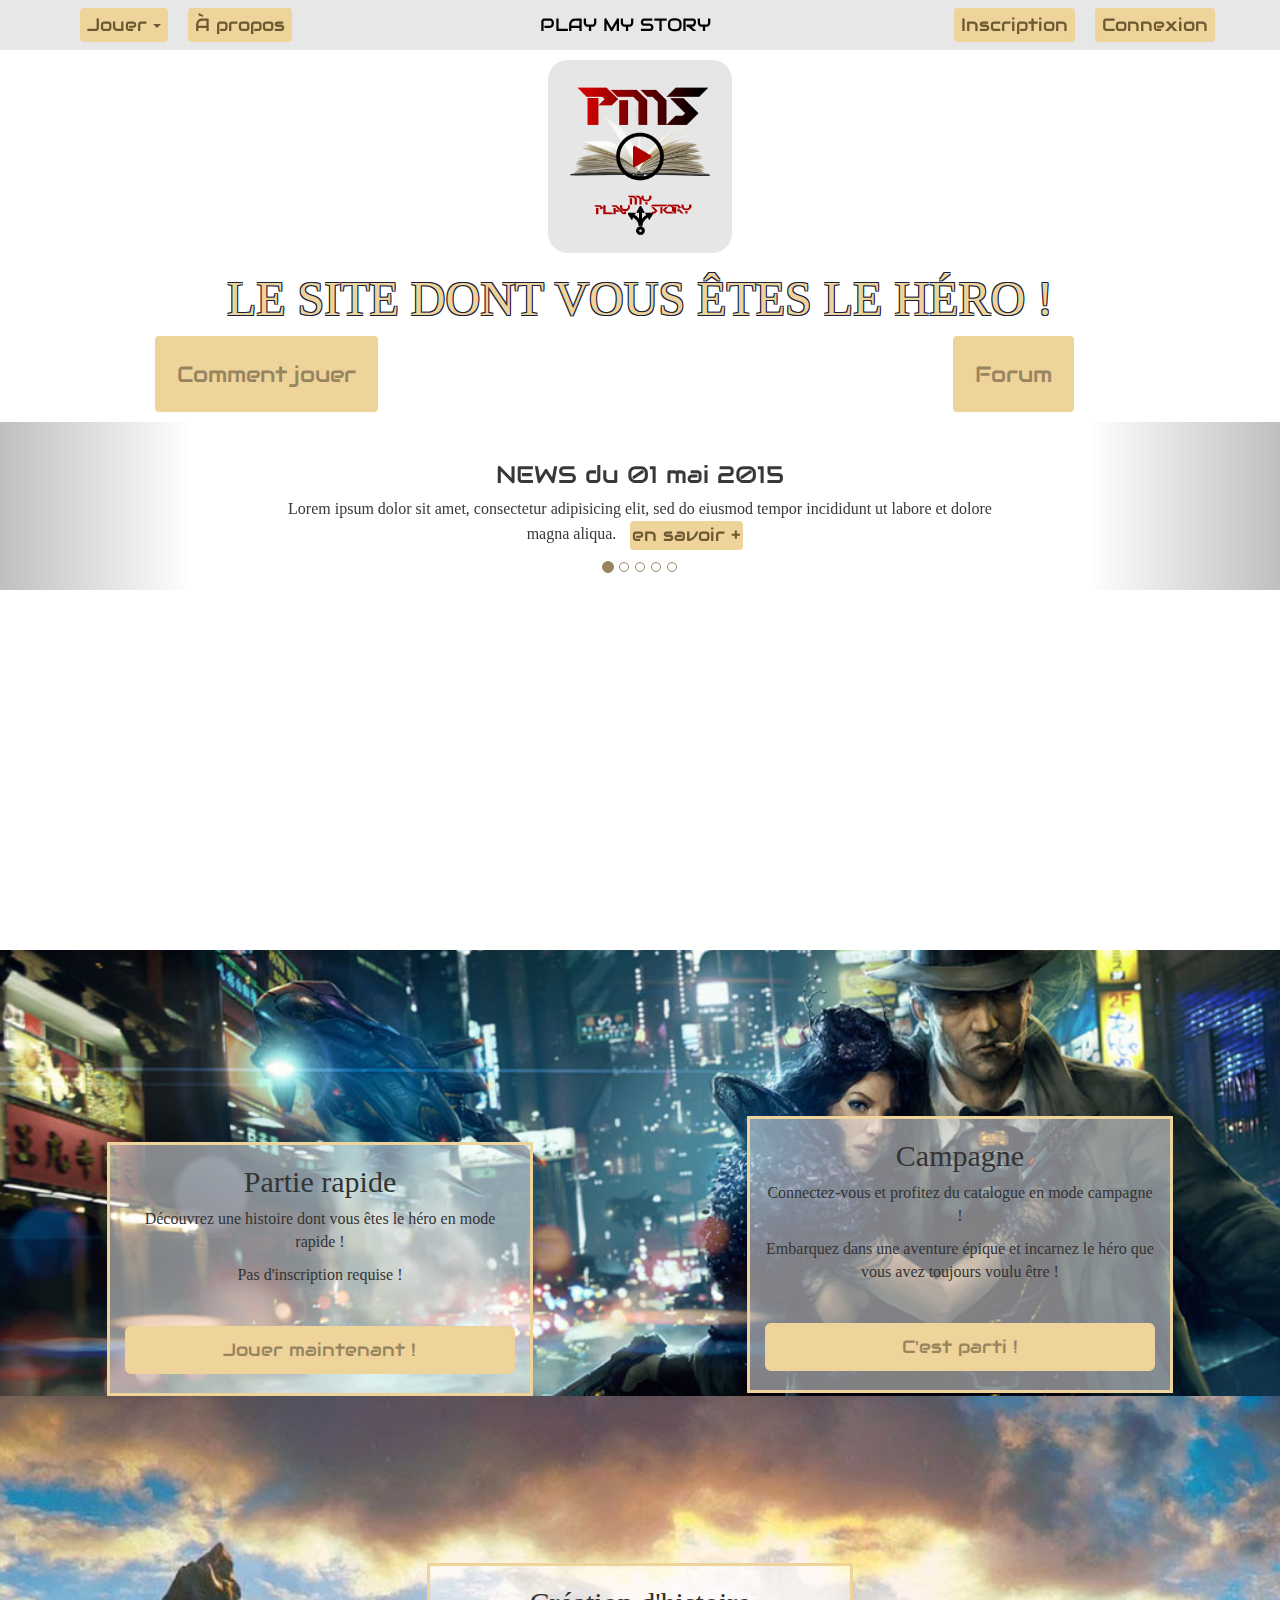
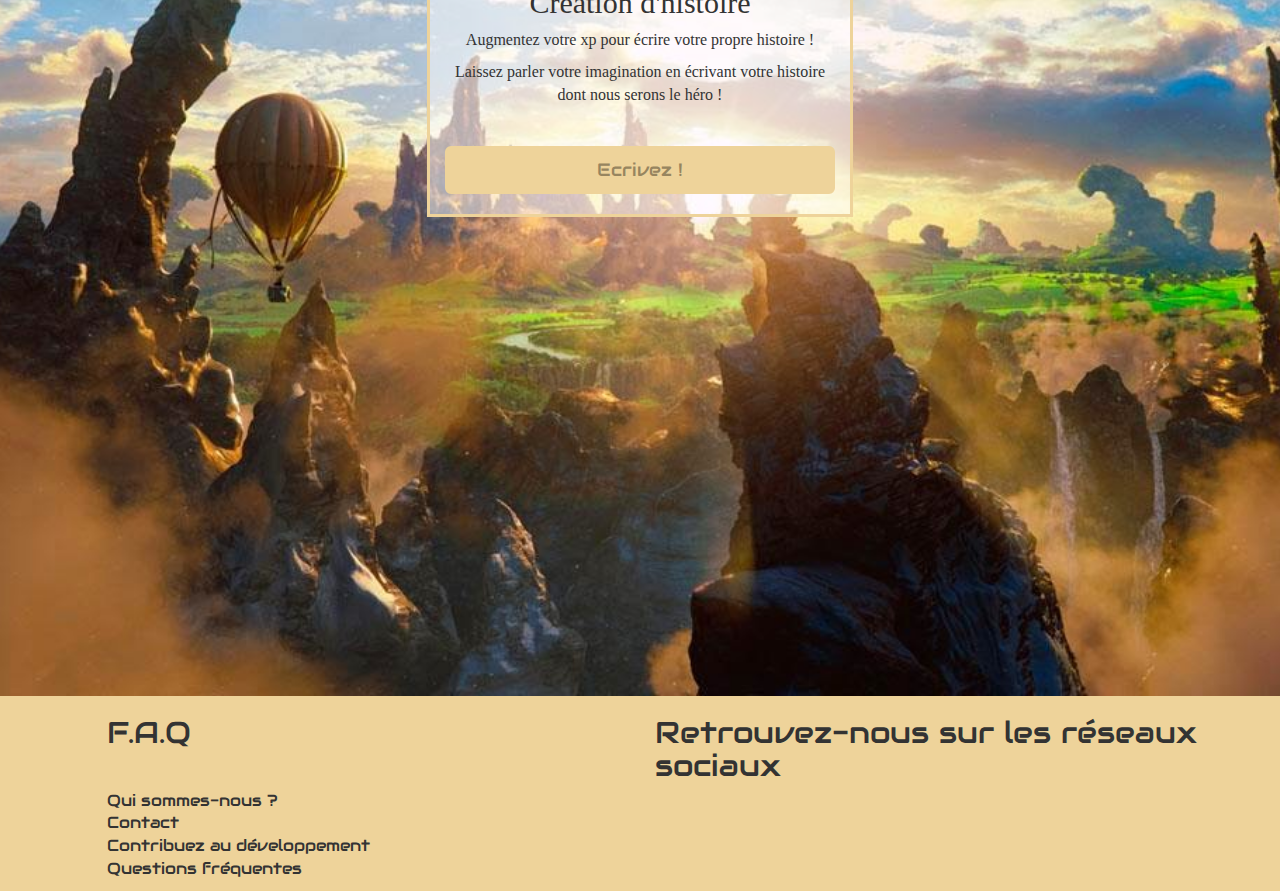
==== index.html @ 58162088 "delete id about in the footer" ====
<!doctype html>
<html class="no-js" lang="fr">

<head>
  <meta charset="utf-8">
  <meta http-equiv="x-ua-compatible" content="ie=edge">
  <title>Le site dont vous êtes le héro</title>
  <meta name="description" content="Histoires interactives">
  <meta name="viewport" content="width=device-width, height=device-height, initial-scale=1">

  <!-- FAVICON -->

  <link rel="apple-touch-icon" href="apple-touch-icon.png">
  <link rel="shortcut icon" type="image/png" href="favicon.png">
  <!--[if IE]><link rel="shortcut icon" type="image/x-icon" href="favicon.ico" /><![endif]-->
  <!--<meta name="viewport" content="width=device-width" />-->

  <!-- STYLESHEET -->
  <link rel="stylesheet" href="css/bootstrap.css">
  <link rel="stylesheet" href="css/bootstrap.min.css">
  <link rel="stylesheet" href="css/font-awesome.css">
  <link rel="stylesheet" href="css/main.css">


  <!-- SCRIPTS -->
  <script src="js/vendor/modernizr-2.8.3.min.js"></script>

  <!-- FONTS -->

  <link href="https://fonts.googleapis.com/css?family=Audiowide" rel="stylesheet" type="text/css">

</head>

<body>
  <!-- Message d'alerte demandant de mettre à jour le navigateur quand IE 8 ou inférieur -->
  <!--[if lt IE 8]>
      <p class="browserupgrade">You are using an <strong>outdated</strong> browser. Please <a href="http://browsehappy.com/">upgrade your browser</a> to improve your experience.</p>
    <![endif]-->


  <!-- Structure HTML du site web -->

  <!-- NAVIGATION -->
  <nav class="navbar navbar-inverse navbar-fixed-top">
    <div class="container">
      <a class="navbar-brand nav-bar-center" href="#">PLAY MY STORY</a>
      <div class="navbar-header">
        <button type="button" class="navbar-toggle collapsed btn-general" data-toggle="collapse" data-target="#navbar" aria-expanded="false" aria-controls="navbar">
          <span class="sr-only">Toggle navigation</span>
          <span class="icon-bar"></span>
          <span class="icon-bar"></span>
          <span class="icon-bar"></span>
        </button>
      </div>

      <div class="navbar-collapse  collapse" id="navbar">
        <ul class="nav navbar-nav navbar-left">
          <li id="btnplay">
            <a class="btn btn-general dropdown-toggle" role="button" data-toggle="dropdown">Jouer
             <span class="caret"></span></a>
            <ul id="navdropd" class="dropdown-menu">
              <li><a href="#toprapide" class="btn btn-general" role="button">Partie rapide</a></li>
              <li><a href="#topcampagne" class="btn btn-general" role="button">Campagne</a></li>
              <li><a href="#topcreation" class="btn btn-general" role="button">Création</a></li>
            </ul>
          </li>
          <li><a href="faq-index.html" id="aboutbtn" class="btn btn-general" role="button">À propos</a></li>
        </ul>
        <ul class="nav navbar-nav navbar-right">
          <li><a href="login.html?#subscribe" id="inscbtn" class="btn btn-general" role="button">Inscription</a></li>
          <li><a href="login.html?#login" id="connbtn" class="btn btn-general" role="button">Connexion</a></li>
        </ul>
      </div>
      <!--/.navbar-collapse -->
    </div>
  </nav>
  <!-- END NAVBAR -->

  <header class="container-fluid">


      <div id="home">
        <div class="row text-center">
          <div id="logo-PMS" class="col-lg-2 col-lg-offset-5 col-md-2 col-md-offset-5 col-sm-2 col-sm-offset-1 hidden-xs">
            <img src="img/logopms.png" class="img-responsive" alt="logo Play my story">
          </div>
          <div id="slogan" class="col-lg-10 col-lg-offset-1 col-md-10 col-md-offset-1 col-sm-7 col-sm-offset-1">
            <h1>LE SITE DONT VOUS ÊTES LE HÉRO !</h1>
          </div>

          <!--HEADER BUTTONS -->
          <div id="howplaylink" class="col-lg-3 col-lg-offset-1 col-md-4 col-md-offset-1 col-sm-3 col-sm-offset-3 col-xs-12">
            <a href="partierapide.html?#tuto" class="btn btnperso btn-extensed hpl" role="button">Comment jouer</a>
          </div>

          <div id="forumlink" class="col-lg-3 col-lg-offset-4 col-md-4 col-md-offset-2 col-sm-3 col-sm-offset-1 col-xs-12">
            <a href="#synthaxe" class="btn btnperso btn-extensed fl" role="button">Forum</a>
          </div>
          <!--end header buttons-->


          <!--NEWS CAROUSSEL -->
          <div id="newscarousel" class="carousel slide col-lg-12 col-md-12 col-sm-12 hidden-xs" data-ride="carousel">
            <!-- Indicators -->
            <ol class="carousel-indicators">
              <li data-target="#newscaroussel" data-slide-to="0" class="active"></li>
              <li data-target="#newscarousel" data-slide-to="1"></li>
              <li data-target="#newscarousel" data-slide-to="2"></li>
              <li data-target="#newscarousel" data-slide-to="3"></li>
              <li data-target="#newscarousel" data-slide-to="4"></li>
            </ol>

            <!-- Wrapper for slides -->
            <div class="carousel-inner" role="listbox">
              <div class="item active">
                <h3>NEWS du 01 mai 2015</h3>
                <p>
                  Lorem ipsum dolor sit amet, consectetur adipisicing elit, sed do eiusmod tempor incididunt ut labore et dolore magna aliqua.
                  <a href="#" class="btn btn-general" role="button">en savoir +</a>
                </p>
              </div>

              <div class="item">
                <h3>NEWS du 01 avr. 2015</h3>
                <p>
                  Lorem ipsum dolor sit amet, consectetur adipisicing elit, sed do eiusmod tempor incididunt ut labore et dolore magna aliqua.
                  <a href="#" class="btn btn-general" role="button">en savoir +</a>
                </p>
              </div>

              <div class="item">
                <h3>NEWS du 01 mar. 2015</h3>
                <p>
                  Lorem ipsum dolor sit amet, consectetur adipisicing elit, sed do eiusmod tempor incididunt ut labore et dolore magna aliqua.
                  <a href="#" class="btn btn-general" role="button">en savoir +</a>
                </p>
              </div>

              <div class="item">
                <h3>NEWS du 01 fev. 2015</h3>
                <p>
                  Lorem ipsum dolor sit amet, consectetur adipisicing elit, sed do eiusmod tempor incididunt ut labore et dolore magna aliqua.
                  <a href="#" class="btn btn-general" role="button">en savoir +</a>
                </p>
              </div>

              <div class="item">
                <h3>NEWS du 01 jan. 2015</h3>
                <p>
                  Lorem ipsum dolor sit amet, consectetur adipisicing elit, sed do eiusmod tempor incididunt ut labore et dolore magna aliqua.
                  <a href="#" class="btn btn-general" role="button">en savoir +</a>
                </p>
              </div>
            </div>

            <!-- Left and right controls -->
            <a class="left carousel-control" href="#newscarousel" role="button" data-slide="prev">
              <span class="glyphicon glyphicon-chevron-left" aria-hidden="true"></span>
              <span class="sr-only">Previous</span>
            </a>
            <a class="right carousel-control" href="#newscarousel" role="button" data-slide="next">
              <span class="glyphicon glyphicon-chevron-right" aria-hidden="true"></span>
              <span class="sr-only">Next</span>
            </a>
          </div>
          <!-- END CAROUSSEL -->
        </div>
        <!-- END CENTER HEADER -->
      </div>
      <!--END HOME  row-->


  </header>


  <!-- Structure HTML du site web -->
  <section class="parties">
    <div class="container-fluid rapide row" id="topparties">
        <div class="col-lg-4 col-lg-offset-1 text-center" id="rapide">
          <h2>Partie rapide</h2>
          <p>Découvrez une histoire dont vous êtes le héro en mode rapide !</p>
          <p>Pas d'inscription requise !</p>
          <a href="partierapide.html" role="button" class="btn btnperso btn-lg" id="partierapide">Jouer maintenant !</a>
        </div>

        <div class="col-lg-4 col-lg-offset-2 text-center" id="campagne">
          <h2>Campagne</h2>
          <p>Connectez-vous et profitez du catalogue en mode campagne !</p>
          <p>Embarquez dans une aventure épique et incarnez le héro que vous avez toujours voulu être !</p>
          <a href="#" role="button" class="btn btnperso btn-lg" id="partiecampagne">C'est parti !</a>
        </div>
        </div>
  </section>

  <section class="creation" id="topcreation">
    <div class="container-fluid">

      <div class="row">
        <div class="col-lg-4 col-lg-offset-4 text-center" id="creation">
          <h2>Création d'histoire</h2>
          <p>Augmentez votre xp pour écrire votre propre histoire !</p>
          <p>Laissez parler votre imagination en écrivant votre histoire dont nous serons le héro !</p>
          <a href="#" role="button" class="btn btnperso btn-lg" id="partiecreation">Ecrivez !</a>
        </div>
      </div>

    </div>
  </section>

  <footer>
    <div class="container-fluid">
      <div class="row">
        <div class="col-lg-6 col-md-4">
          <h2 id="faq">F.A.Q</h2>
          <ul class="list-unstyled">
            <li><a href="faq-index.html?#who">Qui sommes-nous ?</a></li>
            <li><a href="faq-index.html?#contact">Contact</a></li>
            <li><a href="faq-index.html?#contribuer">Contribuez au développement</a></li>
            <li><a href="faq-index.html?#questions">Questions fréquentes</a></li>
          </ul>
        </div>

        <div class="col-lg-6 col-md-4">
          <h2 id="reseaux">Retrouvez-nous sur les réseaux sociaux</h2>
          <a href="#"><i id="facebook" class="fa fa-facebook-official fa-3x"></i></a>
          <a href="#"><i id="twitter" class="fa fa-twitter fa-3x"></i></a>
          <a href="#"><i id="google" class="fa fa-google-plus fa-3x"></i></a>
        </div>
      </div>
    </div>
  </footer>








  <!-- Librairies et initialisations JS -->
  <script src="https://ajax.googleapis.com/ajax/libs/jquery/1.11.3/jquery.min.js"></script>
  <script>
    window.jQuery || document.write('<script src="js/vendor/jquery-1.11.3.min.js"><\/script>')
  </script>
  <script src="js/bootstrap.js"></script>
  <script src="js/plugins.js"></script>
  <script src="js/main.js"></script>

  <!-- Google Analytics: change UA-XXXXX-X to be your site's ID.
    <script>
    (function(b,o,i,l,e,r){b.GoogleAnalyticsObject=l;b[l]||(b[l]=
    function(){(b[l].q=b[l].q||[]).push(arguments)});b[l].l=+new Date;
    e=o.createElement(i);r=o.getElementsByTagName(i)[0];
    e.src='https://www.google-analytics.com/analytics.js';
    r.parentNode.insertBefore(e,r)}(window,document,'script','ga'));
    ga('create','UA-XXXXX-X','auto');ga('send','pageview');
    </script>
  -->
</body>

</html>
---- css/main.css ----
/*! HTML5 Boilerplate v5.2.0 | MIT License | https://html5boilerplate.com/ */


/*
 * What follows is the result of much research on cross-browser styling.
 * Credit left inline and big thanks to Nicolas Gallagher, Jonathan Neal,
 * Kroc Camen, and the H5BP dev community and team.
 */


/* ==========================================================================
   Base styles: opinionated defaults
   ========================================================================== */

html {
  color: #222;
  font-size: 1em;
  line-height: 1.4;
  font-family: 'Permanent Marker', cursive;
}
body {
  /*padding-top: 50px;
  /*fixed navbar top */
  font-family: 'Permanent Marker', cursive;
}

/*
 * Remove text-shadow in selection highlight:
 * https://twitter.com/miketaylr/status/12228805301
 *
 * These selection rule sets have to be separate.
 * Customize the background color to match your design.
 */

::-moz-selection {
  background: #b3d4fc;
  text-shadow: none;
}
::selection {
  background: #b3d4fc;
  text-shadow: none;
}

/*
 * A better looking default horizontal rule
 */

hr {
  display: block;
  height: 1px;
  border: 0;
  border-top: 1px solid #ccc;
  margin: 1em 0;
  padding: 0;
}

/*
 * Remove the gap between audio, canvas, iframes,
 * images, videos and the bottom of their containers:
 * https://github.com/h5bp/html5-boilerplate/issues/440
 */

audio, canvas, iframe, img, svg, video {
  vertical-align: middle;
}

/*
 * Remove default fieldset styles.
 */

fieldset {
  border: 0;
  margin: 0;
  padding: 0;
}

/*
 * Allow only vertical resizing of textareas.
 */

textarea {
  resize: vertical;
}

/* ==========================================================================
   Browser Upgrade Prompt
   ========================================================================== */

.browserupgrade {
  margin: 0.2em 0;
  background: #ccc;
  color: #000;
  padding: 0.2em 0;
}

/* ==========================================================================
   Author's custom styles
   ========================================================================== */

   /* NAVBAR*/

   .navbar-brand {
     position: absolute;
     width: 100%;
     left: 0;
     top: 0;
     text-align: center;
     font-family: 'Audiowide', cursive;
     color: rgb(0, 0, 0) !important;
     margin: auto;
   }

   .navbar-inverse {
     background-color: rgba(215, 215, 215, 0.6) !important;
     background-image: none !important;
     border: none !important;
   }
   #navdropd {
     background-color: rgba(215, 215, 215, 0.6) !important;
   }
    #navdropd > li > a:hover {
      background-image: none;
      background-color: #97855F !important;
    }

   nav li a {
     padding: 5px !important;
     margin-top: 8px !important;
   }
   .btn-general {
     background-color: #eed39a !important;
     color: #6c5a33 !important;
     border: 2px solid #eed39a !important;
     margin-left: 10px;
     margin-right: 10px;
     margin-top: 10px;
     padding: 5px 0;
     font-size: 1.1em;
     font-family: 'Audiowide', cursive;
   }
   .btn-general:hover {
     background-color: #97855F !important;
     color: #fff !important;
     border: 2px solid #eed39a !important;
     margin-left: 15px;
   }
   .btn-extensed {
     padding: 20px;
     font-size: 1.4em
   }
    .navbar-inverse .navbar-nav > .open > a, .navbar-inverse .navbar-nav > .active > a {
     background-color: #97855F !important;
     background-image: none;
   }
   .navbar-header button {
     background-color: #eed39a;
   }
.navbar-inverse .navbar-toggle .icon-bar{
     background-color: #000000 !important;
   }
.navbar-header .navbar-toggle {
  padding: 10px 10px;
  margin-top: 5px;
}

   /*HEADER CONTENT*/

   /*-------HEADER-----------*/

   .container-fluid {
     padding: 0;
   }
   #home {
       height: 100vh;
     margin-top: 50px;
     margin-left: 0;
     margin-right: 0;
     overflow: hidden;
     padding-bottom: 50px;

   }



   /* background-crossfader*/

   @-webkit-keyframes bgcrossfFadeInOut {
     0% {
       opacity: 1;
     }
     30% {
       opacity: 1;
     }
     33% {
       opacity: 0;
     }
     97% {
       opacity: 0;
     }
     100% {
       opacity: 1;
     }
   }
   @-moz-keyframes bgcrossfFadeInOut {
     0% {
       opacity: 1;
     }
     30% {
       opacity: 1;
     }
     33% {
       opacity: 0;
     }
     97% {
       opacity: 0;
     }
     100% {
       opacity: 1;
     }
   }
   @-o-keyframes bgcrossfFadeInOut {
     0% {
       opacity: 1;
     }
     30% {
       opacity: 1;
     }
     33% {
       opacity: 0;
     }
     92% {
       opacity: 0;
     }
     100% {
       opacity: 1;
     }
   }
   @keyframes bgcrossfFadeInOut {
     0% {
       opacity: 1;
     }
     30% {
       opacity: 1;
     }
     33% {
       opacity: 0;
     }
     97% {
       opacity: 0;
     }
     100% {
       opacity: 1;
     }
   }
   #bgcrossf {
     position: relative;
         height: 100vh;
     width: 100%;
     margin: 0 auto;
     overflow: hidden;
   }
   #bgcrossf .bgimg {
     position: absolute;
     height: 100%;
     min-width: 100%;
     left: 0;
   }

   @media all and (max-width:400px) {
     #bgcrossf .bgimg {
       position: absolute;
       height: 100%;
       min-width: 100%;
       left:-45%;
       }
   }

   @media all and (min-width:1300px) {
     #bgcrossf .bgimg {
       position: absolute;
       min-height: 100%;
       width: 100%;
       left:0;
       }
   }

   #bgcrossf .bgimg {
     -webkit-animation-name: bgcrossfFadeInOut;
     -webkit-animation-timing-function: ease-in-out;
     -webkit-animation-iteration-count: infinite;
     -webkit-animation-duration: 30s;
     -moz-animation-name: bgcrossfFadeInOut;
     -moz-animation-timing-function: ease-in-out;
     -moz-animation-iteration-count: infinite;
     -moz-animation-duration: 30s;
     -o-animation-name: bgcrossfFadeInOut;
     -o-animation-timing-function: ease-in-out;
     -o-animation-iteration-count: infinite;
     -o-animation-duration: 30s;
   }
   #bgcrossf .bgimg:nth-of-type(1) {
     -webkit-animation-delay: 20s;
     -moz-animation-delay: 20s;
     -o-animation-delay: 20s;
     animation-delay: 20s;
   }
   #bgcrossf .bgimg:nth-of-type(2) {
     -webkit-animation-delay: 10s;
     -moz-animation-delay: 10s;
     -o-animation-delay: 10s;
     animation-delay: 10s;
   }
   #bgcrossf .bgimg:nth-of-type(3) {
     -webkit-animation-delay: 0s;
     -moz-animation-delay: 0s;
     -o-animation-delay: 0s;
     animation-delay: 0s;
   }

   /*END CROSSFADER*/


   /*HEADER CONTENT*/

   #home .row {
     width: 100%;
     margin: 0;
     overflow-y: hidden;
   }
   #logo-PMS img {
     margin-top: 10px;
     background-color: rgba(220, 220, 220, 0.7);
     border-radius: 20px;
     padding: 0 10px;
   }
   #slogan h1 {
     font-size: 3em;
     color:#eed39a;
     text-shadow: #16203E 1px 1px, #16203E -1px 1px, #16203E -1px -1px, #16203E 1px -1px;
   }




   /*CAROUSSEL NEWS*/

   #newscarousel {
     margin-top: 10px;
     margin-bottom: 30px;
   }
   #newscarousel .item {
     background-color: rgba(255, 255, 255, 0.85);
     border-radius: 20px;
     margin: 10px 10%;
     padding: 10px 10% 20px 10%;
   }
   .carousel-inner {
     color: rgb(56, 56, 56);
   }
   .carousel-inner h3 {
     font-family: 'Audiowide', cursive;
   }
   .carousel-inner .btn-general{
     margin-top: 0;
     padding: 0;
   }
   .carousel-indicators {
     bottom: 0;
   }
   .carousel-indicators li {
     border: 1px solid #97855F;
   }
   .carousel-indicators .active {
     background-color: #97855F;
   }

   /*END NEWS CAROUSEL*/
   /*END CONTENT */

#toprapide, #topcampagne, #topcreation {
  height: 100vh;
}

   /*Style de la police*/
.row {
  margin-left: 0px;
  margin-right: 0px;
}

   body {
     font-family: 'Permanent Marker', cursive;
     font-size: 100%;
   }

   /*taille, image de fond et position de la section partie rapide*/
   .rapide  {

     background-image: url(../img/cyber.jpg);
     background-position: center;
     background-size: cover;
     background-repeat: no-repeat;
     padding-top:10%;

   }

   @media all and (max-width:480px) {
     .rapide {
       background-position: -400px 0 ;
     }
     .campagne {
       background-position: -200px 0;
     }
     .creation {
       background-position: -200px;
     }
   }

   /*Couleur des boutons*/
   .btnperso {
     background-color: #eed39a !important;
     color: #97855F !important;
     border: 2px solid #eed39a !important;
      font-family: 'Audiowide', cursive;
   }

   /*Position du bouton*/
   #partierapide {
   margin: auto;
   display: block;
   margin-top: 10%;
   margin-bottom: 5%;
   }

   /*Hover du bouton partie rapide*/
   #partierapide:hover {
     color:white !important;
   }

   /* bordure, position et couleur de fond du bloc partie rapide*/
   #rapide {
     border:solid 3px #eed39a;
     margin-top: 5%;
     background-color:rgba(255,255,255,0.5);

   }

   /*Section campagne*/
   .campagne {

     background-image: url(../img/fantasy.jpg);
     background-size: cover;
     background-repeat: no-repeat;
     padding-top:15%;
   }

   /*bordure, position et couleur de fond du bloc partie campagne*/
   #campagne {
     border:solid 3px #eed39a;
     margin-top: 3%;
     background-color:rgba(255,255,255,0.5);
   }

   /*Position du bouton*/
   #partiecampagne {
     margin: auto;
     display: block;
     margin-top: 10%;
     margin-bottom: 5%;
   }

   /*Hover du bouton partie campagne*/
   #partiecampagne:hover {
     color: white !important;
   }

/*taille, image de fond et position de la section partie création*/
.creation {
  background-image: url(../img/ecrire.jpg);
  background-position: center;
  background-size: cover;
  background-repeat: no-repeat;
  padding-top:10%;
}

#creation {
  border:solid 3px #eed39a;
  margin-top: 3%;
  background-color:rgba(255,255,255,0.5);
}

#partiecreation {
  margin: auto;
  display: block;
  margin-top: 10%;
  margin-bottom: 5%;
}

#partiecreation:hover {
  color: white !important
}

   /*Couleur de fond du footer*/
   footer {
     background-color: #eed39a;
      font-family: 'Audiowide', cursive;
   }

   /*Position de la FAQ*/
   #faq {
     padding-bottom: 5%;
     margin-left: 15%;
   }

   /*Position de la liste de la FAQ*/
   footer li {
     margin-left: 15%;
   }

   footer li a {
     color:#333;
   }

   /*hover de la liste de la FAQ*/
   footer li a:hover {
     color:white;
     text-decoration: none;
   }

   /*Position du titre réseaux sociaux*/
   #reseaux {
     padding-bottom: 5%;
   }

   /*Position et couleur des fafa réseaux sociaux*/
   #facebook, #twitter, #google {
     margin-left: 15%;
     color:#333;
   }












/* ==========================================================================
   Helper classes
   ========================================================================== */


/*
 * Hide visually and from screen readers:
 */

.hidden {
  display: none !important;
}

/*
 * Hide only visually, but have it available for screen readers:
 * http://snook.ca/archives/html_and_css/hiding-content-for-accessibility
 */

.visuallyhidden {
  border: 0;
  clip: rect(0 0 0 0);
  height: 1px;
  margin: -1px;
  overflow: hidden;
  padding: 0;
  position: absolute;
  width: 1px;
}

/*
 * Extends the .visuallyhidden class to allow the element
 * to be focusable when navigated to via the keyboard:
 * https://www.drupal.org/node/897638
 */

.visuallyhidden.focusable:active, .visuallyhidden.focusable:focus {
  clip: auto;
  height: auto;
  margin: 0;
  overflow: visible;
  position: static;
  width: auto;
}

/*
 * Hide visually and from screen readers, but maintain layout
 */

.invisible {
  visibility: hidden;
}

/*
 * Clearfix: contain floats
 *
 * For modern browsers
 * 1. The space content is one way to avoid an Opera bug when the
 *    `contenteditable` attribute is included anywhere else in the document.
 *    Otherwise it causes space to appear at the top and bottom of elements
 *    that receive the `clearfix` class.
 * 2. The use of `table` rather than `block` is only necessary if using
 *    `:before` to contain the top-margins of child elements.
 */

.clearfix:before, .clearfix:after {
  content: " ";
  /* 1 */
  display: table;
  /* 2 */
}
.clearfix:after {
  clear: both;
}

/* ==========================================================================
   EXAMPLE Media Queries for Responsive Design.
   These examples override the primary ('mobile first') styles.
   Modify as content requires.
   ========================================================================== */

@media only screen and (min-width: 35em) {
  /* Style adjustments for viewports that meet the condition */
}
@media print, (-webkit-min-device-pixel-ratio: 1.25), (min-resolution: 1.25dppx), (min-resolution: 120dpi) {
  /* Style adjustments for high resolution devices */
}

/* ==========================================================================
   Print styles.
   Inlined to avoid the additional HTTP request:
   http://www.phpied.com/delay-loading-your-print-css/
   ========================================================================== */

@media print {
  *, *:before, *:after {
    background: transparent !important;
    color: #000 !important;
    /* Black prints faster:
                                   http://www.sanbeiji.com/archives/953 */
    box-shadow: none !important;
    text-shadow: none !important;
  }
  a, a:visited {
    text-decoration: underline;
  }
  a[href]:after {
    content: " (" attr(href) ")";
  }
  abbr[title]:after {
    content: " (" attr(title) ")";
  }
  /*
     * Don't show links that are fragment identifiers,
     * or use the `javascript:` pseudo protocol
     */
  a[href^="#"]:after, a[href^="javascript:"]:after {
    content: "";
  }
  pre, blockquote {
    border: 1px solid #999;
    page-break-inside: avoid;
  }
  /*
     * Printing Tables:
     * http://css-discuss.incutio.com/wiki/Printing_Tables
     */
  thead {
    display: table-header-group;
  }
  tr, img {
    page-break-inside: avoid;
  }
  img {
    max-width: 100% !important;
  }
  p, h2, h3 {
    orphans: 3;
    widows: 3;
  }
  h2, h3 {
    page-break-after: avoid;
  }
}
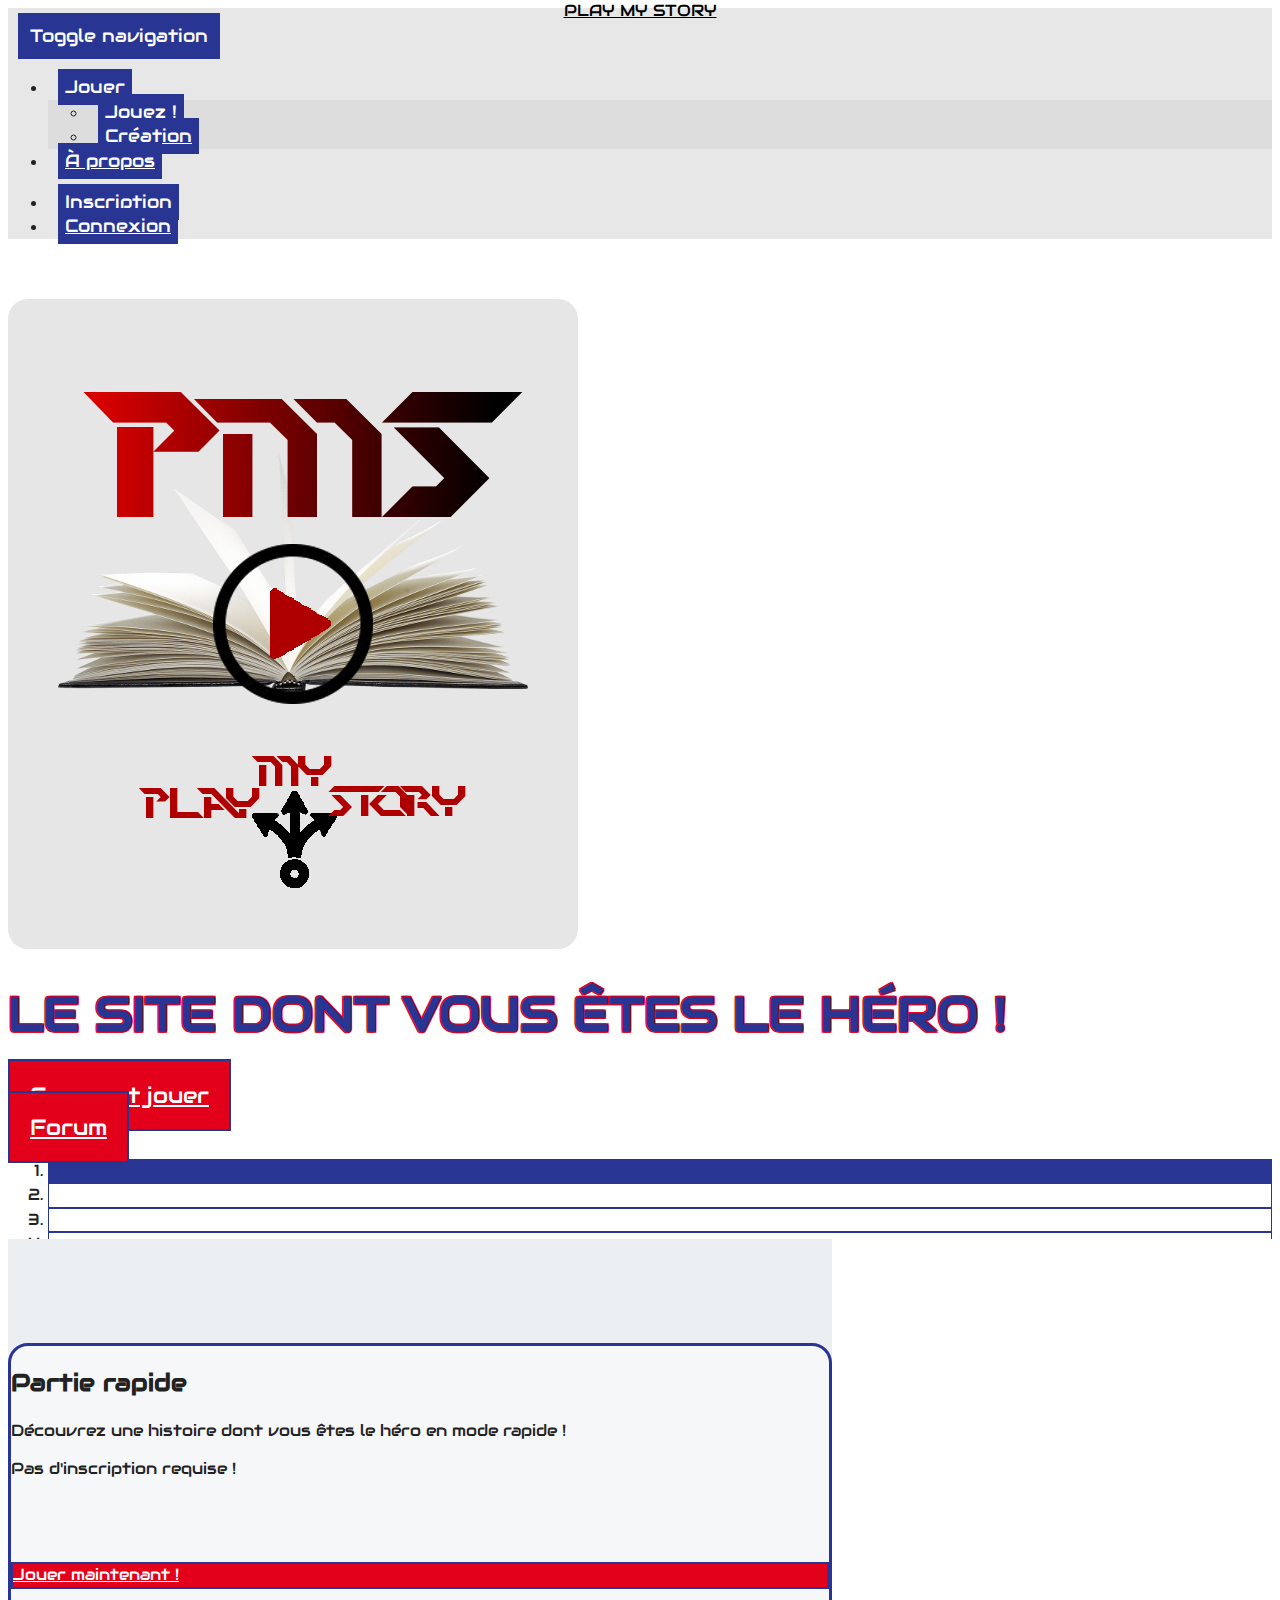
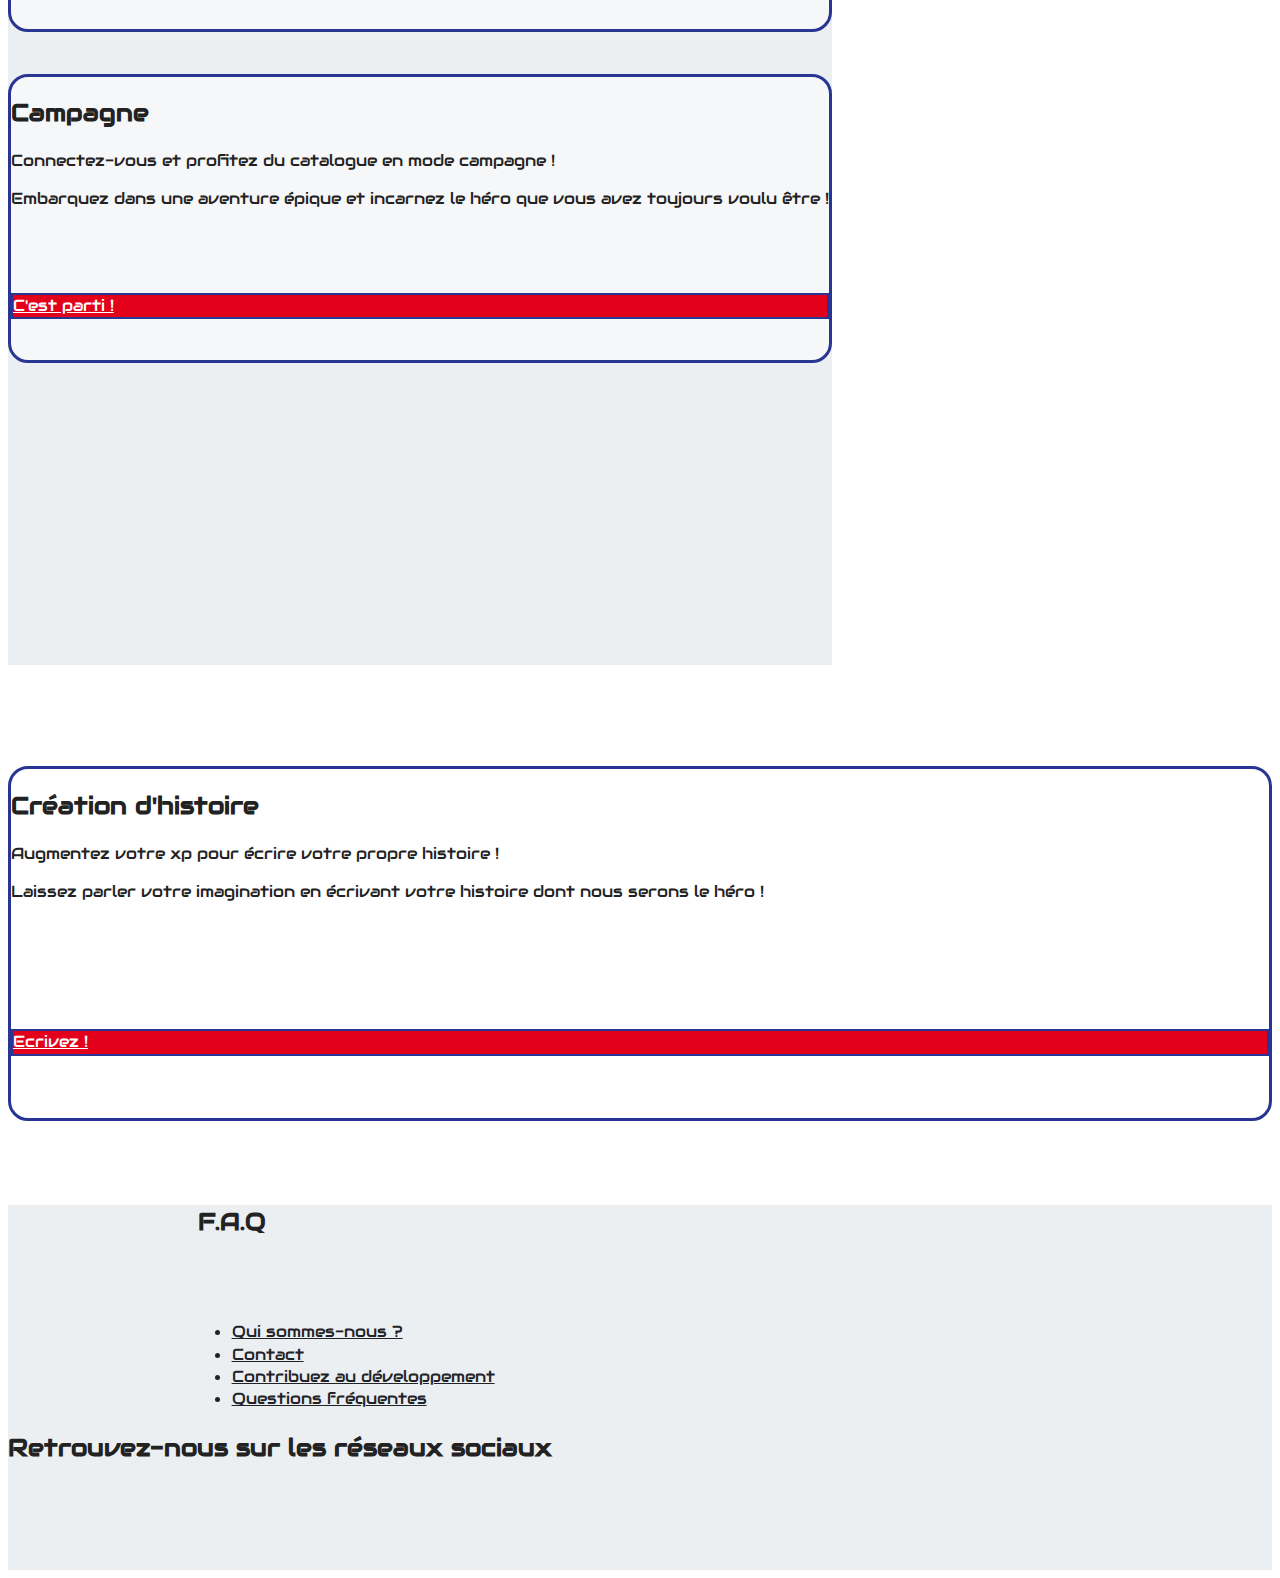
==== commit e2c8e007: "change home with new heights" ====
--- a/index.html
+++ b/index.html
@@ -17,10 +17,9 @@
 
   <!-- STYLESHEET -->
   <link rel="stylesheet" href="css/bootstrap.css">
-  <link rel="stylesheet" href="css/bootstrap.min.css">
+  <link rel="stylesheet" href="css/bootstrap-theme.css">
   <link rel="stylesheet" href="css/font-awesome.css">
   <link rel="stylesheet" href="css/main.css">
-
 
   <!-- SCRIPTS -->
   <script src="js/vendor/modernizr-2.8.3.min.js"></script>
@@ -59,8 +58,7 @@
             <a class="btn btn-general dropdown-toggle" role="button" data-toggle="dropdown">Jouer
              <span class="caret"></span></a>
             <ul id="navdropd" class="dropdown-menu">
-              <li><a href="#toprapide" class="btn btn-general" role="button">Partie rapide</a></li>
-              <li><a href="#topcampagne" class="btn btn-general" role="button">Campagne</a></li>
+              <li><a href="#topparties" class="btn btn-general" role="button">Jouez !</a></li>
               <li><a href="#topcreation" class="btn btn-general" role="button">Création</a></li>
             </ul>
           </li>
@@ -207,7 +205,7 @@
     </div>
   </section>
 
-  <footer>
+  <footer id="about">
     <div class="container-fluid">
       <div class="row">
         <div class="col-lg-6 col-md-4">
@@ -256,6 +254,7 @@
     ga('create','UA-XXXXX-X','auto');ga('send','pageview');
     </script>
   -->
+
 </body>
 
 </html>
--- a/css/main.css
+++ b/css/main.css
@@ -16,12 +16,6 @@
   color: #222;
   font-size: 1em;
   line-height: 1.4;
-  font-family: 'Permanent Marker', cursive;
-}
-body {
-  /*padding-top: 50px;
-  /*fixed navbar top */
-  font-family: 'Permanent Marker', cursive;
 }
 
 /*
@@ -120,7 +114,7 @@
    }
     #navdropd > li > a:hover {
       background-image: none;
-      background-color: #97855F !important;
+      background-color: #9d9d9d !important;
     }
 
    nav li a {
@@ -128,9 +122,9 @@
      margin-top: 8px !important;
    }
    .btn-general {
-     background-color: #eed39a !important;
-     color: #6c5a33 !important;
-     border: 2px solid #eed39a !important;
+     background-color: #283593 !important;
+     color: #fff !important;
+     border: 2px solid #283593 !important;
      margin-left: 10px;
      margin-right: 10px;
      margin-top: 10px;
@@ -139,29 +133,30 @@
      font-family: 'Audiowide', cursive;
    }
    .btn-general:hover {
-     background-color: #97855F !important;
+     background-color: #9d9d9d !important;
      color: #fff !important;
-     border: 2px solid #eed39a !important;
+     border: 2px solid #eceff1 !important;
      margin-left: 15px;
    }
    .btn-extensed {
      padding: 20px;
      font-size: 1.4em
    }
+
     .navbar-inverse .navbar-nav > .open > a, .navbar-inverse .navbar-nav > .active > a {
-     background-color: #97855F !important;
+     background-color: #9d9d9d !important;
      background-image: none;
    }
    .navbar-header button {
-     background-color: #eed39a;
-   }
-.navbar-inverse .navbar-toggle .icon-bar{
+     background-color: #283593;
+   }
+   .navbar-inverse .navbar-toggle .icon-bar{
      background-color: #000000 !important;
    }
-.navbar-header .navbar-toggle {
-  padding: 10px 10px;
-  margin-top: 5px;
-}
+   .navbar-header .navbar-toggle {
+   padding: 10px 10px;
+   margin-top: 5px;
+   }
 
    /*HEADER CONTENT*/
 
@@ -170,6 +165,7 @@
    .container-fluid {
      padding: 0;
    }
+
    #home {
        height: 100vh;
      margin-top: 50px;
@@ -181,151 +177,12 @@
    }
 
 
-
-   /* background-crossfader*/
-
-   @-webkit-keyframes bgcrossfFadeInOut {
-     0% {
-       opacity: 1;
-     }
-     30% {
-       opacity: 1;
-     }
-     33% {
-       opacity: 0;
-     }
-     97% {
-       opacity: 0;
-     }
-     100% {
-       opacity: 1;
-     }
-   }
-   @-moz-keyframes bgcrossfFadeInOut {
-     0% {
-       opacity: 1;
-     }
-     30% {
-       opacity: 1;
-     }
-     33% {
-       opacity: 0;
-     }
-     97% {
-       opacity: 0;
-     }
-     100% {
-       opacity: 1;
-     }
-   }
-   @-o-keyframes bgcrossfFadeInOut {
-     0% {
-       opacity: 1;
-     }
-     30% {
-       opacity: 1;
-     }
-     33% {
-       opacity: 0;
-     }
-     92% {
-       opacity: 0;
-     }
-     100% {
-       opacity: 1;
-     }
-   }
-   @keyframes bgcrossfFadeInOut {
-     0% {
-       opacity: 1;
-     }
-     30% {
-       opacity: 1;
-     }
-     33% {
-       opacity: 0;
-     }
-     97% {
-       opacity: 0;
-     }
-     100% {
-       opacity: 1;
-     }
-   }
-   #bgcrossf {
-     position: relative;
-         height: 100vh;
-     width: 100%;
-     margin: 0 auto;
-     overflow: hidden;
-   }
-   #bgcrossf .bgimg {
-     position: absolute;
-     height: 100%;
-     min-width: 100%;
-     left: 0;
-   }
-
-   @media all and (max-width:400px) {
-     #bgcrossf .bgimg {
-       position: absolute;
-       height: 100%;
-       min-width: 100%;
-       left:-45%;
-       }
-   }
-
-   @media all and (min-width:1300px) {
-     #bgcrossf .bgimg {
-       position: absolute;
-       min-height: 100%;
-       width: 100%;
-       left:0;
-       }
-   }
-
-   #bgcrossf .bgimg {
-     -webkit-animation-name: bgcrossfFadeInOut;
-     -webkit-animation-timing-function: ease-in-out;
-     -webkit-animation-iteration-count: infinite;
-     -webkit-animation-duration: 30s;
-     -moz-animation-name: bgcrossfFadeInOut;
-     -moz-animation-timing-function: ease-in-out;
-     -moz-animation-iteration-count: infinite;
-     -moz-animation-duration: 30s;
-     -o-animation-name: bgcrossfFadeInOut;
-     -o-animation-timing-function: ease-in-out;
-     -o-animation-iteration-count: infinite;
-     -o-animation-duration: 30s;
-   }
-   #bgcrossf .bgimg:nth-of-type(1) {
-     -webkit-animation-delay: 20s;
-     -moz-animation-delay: 20s;
-     -o-animation-delay: 20s;
-     animation-delay: 20s;
-   }
-   #bgcrossf .bgimg:nth-of-type(2) {
-     -webkit-animation-delay: 10s;
-     -moz-animation-delay: 10s;
-     -o-animation-delay: 10s;
-     animation-delay: 10s;
-   }
-   #bgcrossf .bgimg:nth-of-type(3) {
-     -webkit-animation-delay: 0s;
-     -moz-animation-delay: 0s;
-     -o-animation-delay: 0s;
-     animation-delay: 0s;
-   }
-
-   /*END CROSSFADER*/
-
-
    /*HEADER CONTENT*/
 
    #home .row {
      width: 100%;
      margin: 0;
-     overflow-y: hidden;
+
    }
    #logo-PMS img {
      margin-top: 10px;
@@ -335,11 +192,9 @@
    }
    #slogan h1 {
      font-size: 3em;
-     color:#eed39a;
-     text-shadow: #16203E 1px 1px, #16203E -1px 1px, #16203E -1px -1px, #16203E 1px -1px;
-   }
-
-
+     color:#283593 !important;
+     text-shadow: #E3001B 1px 1px, #E3001B -1px 1px, #E3001B -1px -1px, #E3001B 1px -1px;
+   }
 
 
    /*CAROUSSEL NEWS*/
@@ -349,18 +204,19 @@
      margin-bottom: 30px;
    }
    #newscarousel .item {
-     background-color: rgba(255, 255, 255, 0.85);
+     background-color: rgba(255, 255, 255, 0.5);
      border-radius: 20px;
      margin: 10px 10%;
      padding: 10px 10% 20px 10%;
    }
    .carousel-inner {
-     color: rgb(56, 56, 56);
+     color: #212328;
    }
    .carousel-inner h3 {
      font-family: 'Audiowide', cursive;
    }
    .carousel-inner .btn-general{
+       background-color:#E3001B !important;
      margin-top: 0;
      padding: 0;
    }
@@ -368,18 +224,15 @@
      bottom: 0;
    }
    .carousel-indicators li {
-     border: 1px solid #97855F;
+     border: 1px solid #283593;
    }
    .carousel-indicators .active {
-     background-color: #97855F;
+     background-color: #283593;
    }
 
    /*END NEWS CAROUSEL*/
    /*END CONTENT */
 
-#toprapide, #topcampagne, #topcreation {
-  height: 100vh;
-}
 
    /*Style de la police*/
 .row {
@@ -388,20 +241,29 @@
 }
 
    body {
-     font-family: 'Permanent Marker', cursive;
+     font-family: 'Audiowide', cursive;
      font-size: 100%;
    }
 
-   /*taille, image de fond et position de la section partie rapide*/
-   .rapide  {
-
-     background-image: url(../img/cyber.jpg);
-     background-position: center;
-     background-size: cover;
-     background-repeat: no-repeat;
-     padding-top:10%;
-
-   }
+   #topparties {
+   height: 100%;
+   }
+
+    #topcreation {
+     height: 100%;
+   }
+
+
+   /*taille, image de fond et position de la section parties*/
+   .parties {
+       background-color:#eceff1;
+       display:inline-block;
+       background-position: center;
+       background-size:cover;
+       padding-top:5%;
+       padding-bottom:5%;
+       height : 100vh;
+      }
 
    @media all and (max-width:480px) {
      .rapide {
@@ -417,9 +279,9 @@
 
    /*Couleur des boutons*/
    .btnperso {
-     background-color: #eed39a !important;
-     color: #97855F !important;
-     border: 2px solid #eed39a !important;
+     background-color: #E3001B !important;
+     color: #fff !important;
+     border: 2px solid #283593 !important;
       font-family: 'Audiowide', cursive;
    }
 
@@ -434,29 +296,24 @@
    /*Hover du bouton partie rapide*/
    #partierapide:hover {
      color:white !important;
+     background-color:#9d9d9d !important;
+     border: 2px solid white !important;
    }
 
    /* bordure, position et couleur de fond du bloc partie rapide*/
    #rapide {
-     border:solid 3px #eed39a;
+     border:solid 3px #283593;
+     border-radius: 20px;
      margin-top: 5%;
      background-color:rgba(255,255,255,0.5);
 
    }
 
-   /*Section campagne*/
-   .campagne {
-
-     background-image: url(../img/fantasy.jpg);
-     background-size: cover;
-     background-repeat: no-repeat;
-     padding-top:15%;
-   }
-
    /*bordure, position et couleur de fond du bloc partie campagne*/
    #campagne {
-     border:solid 3px #eed39a;
-     margin-top: 3%;
+     border:solid 3px #283593;
+     border-radius: 20px;
+     margin-top: 5%;
      background-color:rgba(255,255,255,0.5);
    }
 
@@ -471,19 +328,23 @@
    /*Hover du bouton partie campagne*/
    #partiecampagne:hover {
      color: white !important;
+     background-color:#9d9d9d !important;
+     border: 2px solid white !important;
    }
 
 /*taille, image de fond et position de la section partie création*/
 .creation {
-  background-image: url(../img/ecrire.jpg);
+  height : 100vh;
+  background-color:rgba(255,255,255,0.5);
   background-position: center;
   background-size: cover;
-  background-repeat: no-repeat;
-  padding-top:10%;
+  padding-top:5%;
+  padding-bottom:5%;
 }
 
 #creation {
-  border:solid 3px #eed39a;
+  border:solid 3px #283593;
+  border-radius: 20px;
   margin-top: 3%;
   background-color:rgba(255,255,255,0.5);
 }
@@ -496,12 +357,14 @@
 }
 
 #partiecreation:hover {
-  color: white !important
+  color: white !important;
+  background-color:#9d9d9d !important;
+  border: 2px solid white !important;
 }
 
    /*Couleur de fond du footer*/
    footer {
-     background-color: #eed39a;
+     background-color: #eceff1;
       font-family: 'Audiowide', cursive;
    }
 
@@ -517,12 +380,12 @@
    }
 
    footer li a {
-     color:#333;
+     color:#212328;
    }
 
    /*hover de la liste de la FAQ*/
    footer li a:hover {
-     color:white;
+     color:#283593 !important;
      text-decoration: none;
    }
 
@@ -534,16 +397,20 @@
    /*Position et couleur des fafa réseaux sociaux*/
    #facebook, #twitter, #google {
      margin-left: 15%;
-     color:#333;
-   }
-
-
-
-
-
-
-
-
+     color:#212328;
+   }
+
+   #facebook:hover{
+     color:#283593 !important;
+   }
+
+   #twitter:hover{
+     color:#283593 !important;
+   }
+
+     #google:hover{
+     color:#283593 !important;
+   }
 
 
 
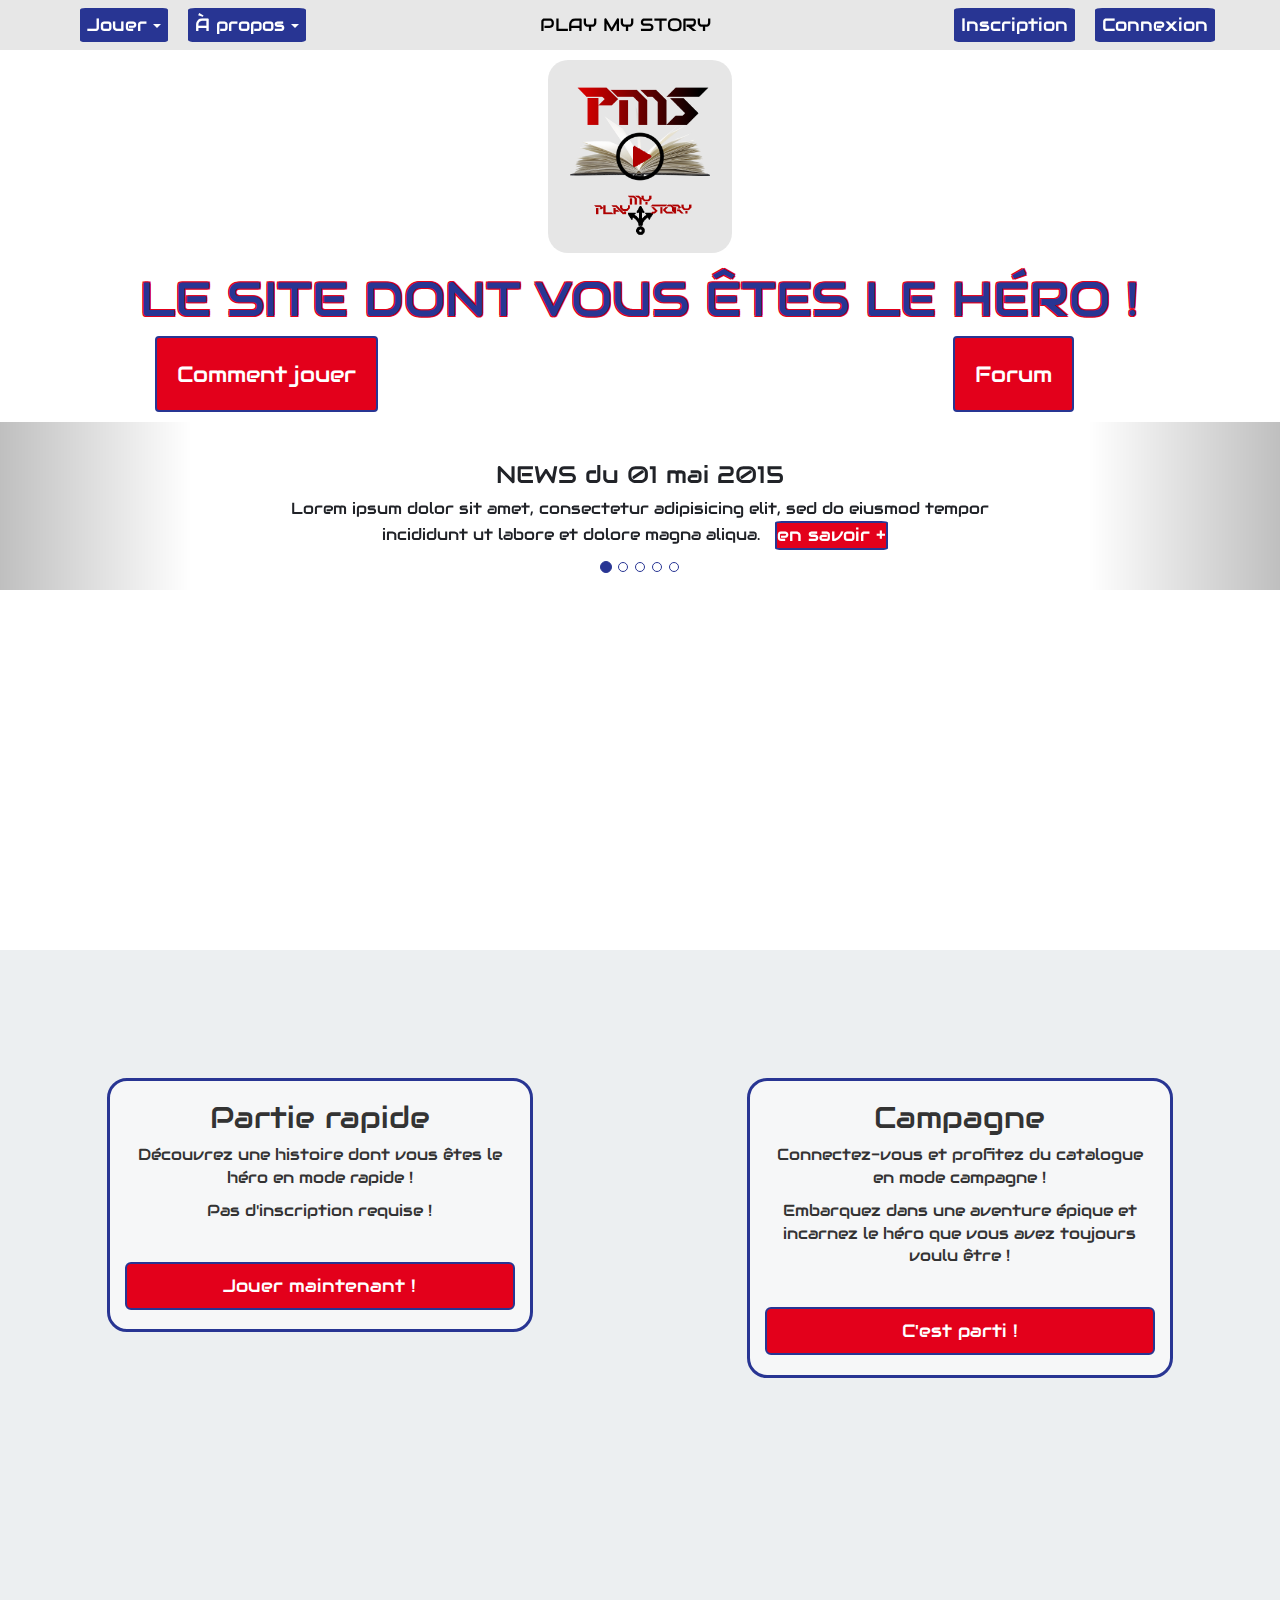
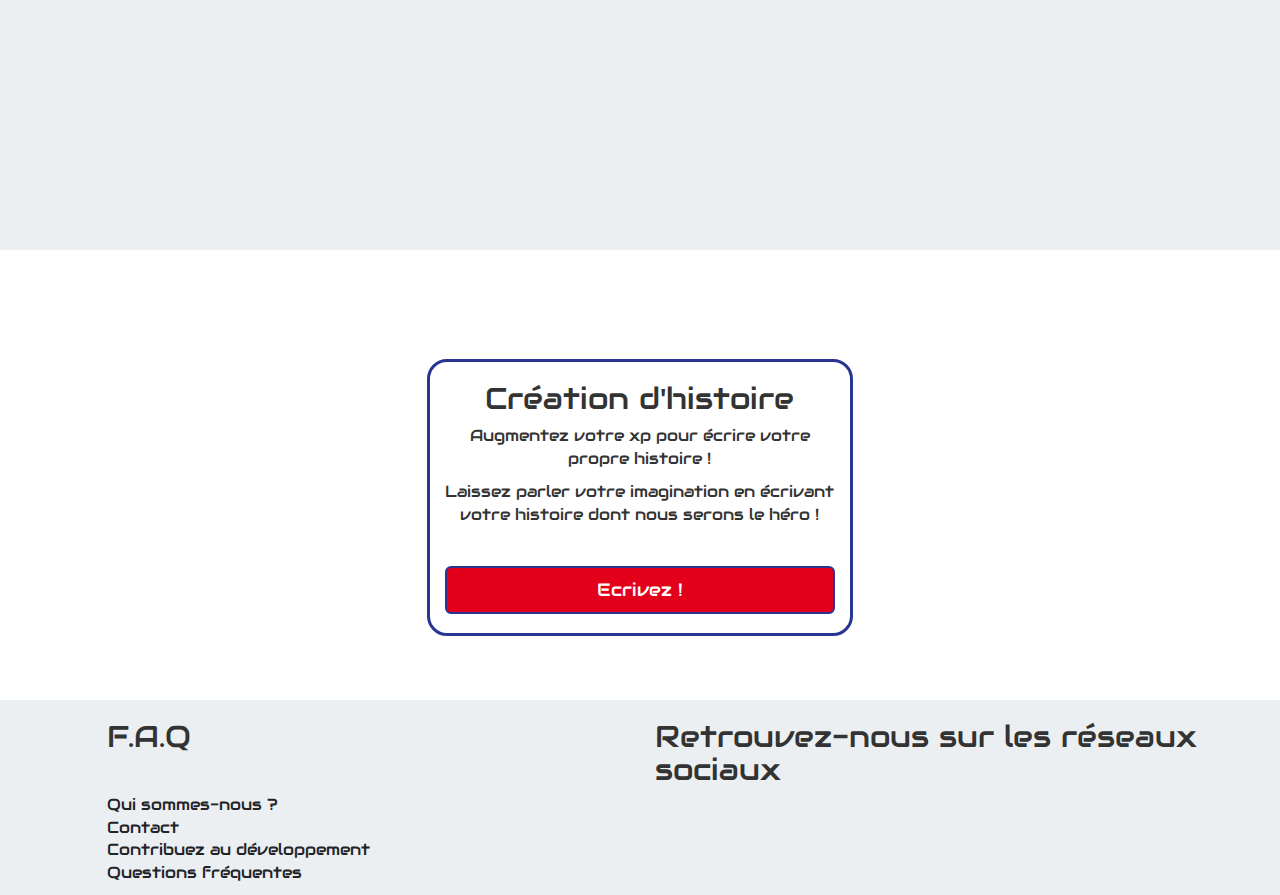
==== commit dc8557a1: "resolve conflict" ====
--- a/index.html
+++ b/index.html
@@ -17,9 +17,10 @@
 
   <!-- STYLESHEET -->
   <link rel="stylesheet" href="css/bootstrap.css">
-  <link rel="stylesheet" href="css/bootstrap-theme.css">
+  <link rel="stylesheet" href="css/bootstrap.min.css">
   <link rel="stylesheet" href="css/font-awesome.css">
   <link rel="stylesheet" href="css/main.css">
+
 
   <!-- SCRIPTS -->
   <script src="js/vendor/modernizr-2.8.3.min.js"></script>
@@ -42,7 +43,7 @@
   <!-- NAVIGATION -->
   <nav class="navbar navbar-inverse navbar-fixed-top">
     <div class="container">
-      <a class="navbar-brand nav-bar-center" href="#">PLAY MY STORY</a>
+      <a class="navbar-brand nav-bar-center" href="index.html">PLAY MY STORY</a>
       <div class="navbar-header">
         <button type="button" class="navbar-toggle collapsed btn-general" data-toggle="collapse" data-target="#navbar" aria-expanded="false" aria-controls="navbar">
           <span class="sr-only">Toggle navigation</span>
@@ -53,17 +54,30 @@
       </div>
 
       <div class="navbar-collapse  collapse" id="navbar">
-        <ul class="nav navbar-nav navbar-left">
-          <li id="btnplay">
-            <a class="btn btn-general dropdown-toggle" role="button" data-toggle="dropdown">Jouer
-             <span class="caret"></span></a>
-            <ul id="navdropd" class="dropdown-menu">
-              <li><a href="#topparties" class="btn btn-general" role="button">Jouez !</a></li>
-              <li><a href="#topcreation" class="btn btn-general" role="button">Création</a></li>
-            </ul>
-          </li>
-          <li><a href="faq-index.html" id="aboutbtn" class="btn btn-general" role="button">À propos</a></li>
-        </ul>
+
+          <ul class="nav navbar-nav navbar-left">
+            <li id="btnplay">
+              <a class="btn btn-general dropdown-toggle" role="button" data-toggle="dropdown">Jouer
+               <span class="caret"></span></a>
+              <ul id="navdropd" class="dropdown-menu">
+                <li><a href="#toprapide" class="btn btn-general" role="button">Partie rapide</a></li>
+                <li><a href="#topcampagne" class="btn btn-general" role="button">Campagne</a></li>
+                <li><a href="#topcreation" class="btn btn-general" role="button">Creation</a></li>
+              </ul>
+            </li>
+            <li id="btnplay2">
+              <a class="btn btn-general dropdown-toggle" role="button" data-toggle="dropdown">À propos
+               <span class="caret"></span></a>
+              <ul id="navdropd2" class="dropdown-menu">
+                <li><a href="#about" class="btn btn-general" role="button">Qui sommes-nous ?</a></li>
+                <li><a href="#contact" class="btn btn-general" role="button">Contactez-nous</a></li>
+                <li><a href="#come" class="btn btn-general" role="button">Rejoignez-nous</a></li>
+                <li><a href="#contribuer" class="btn btn-general" role="button">Contribuez</a></li>
+                <li><a href="#questions" class="btn btn-general" role="button">FAQ</a></li>
+              </ul>
+            </li>
+          </ul>
+
         <ul class="nav navbar-nav navbar-right">
           <li><a href="login.html?#subscribe" id="inscbtn" class="btn btn-general" role="button">Inscription</a></li>
           <li><a href="login.html?#login" id="connbtn" class="btn btn-general" role="button">Connexion</a></li>
@@ -205,7 +219,7 @@
     </div>
   </section>
 
-  <footer id="about">
+  <footer>
     <div class="container-fluid">
       <div class="row">
         <div class="col-lg-6 col-md-4">
--- a/css/main.css
+++ b/css/main.css
@@ -125,6 +125,7 @@
      background-color: #283593 !important;
      color: #fff !important;
      border: 2px solid #283593 !important;
+     border-radius: 6%;
      margin-left: 10px;
      margin-right: 10px;
      margin-top: 10px;
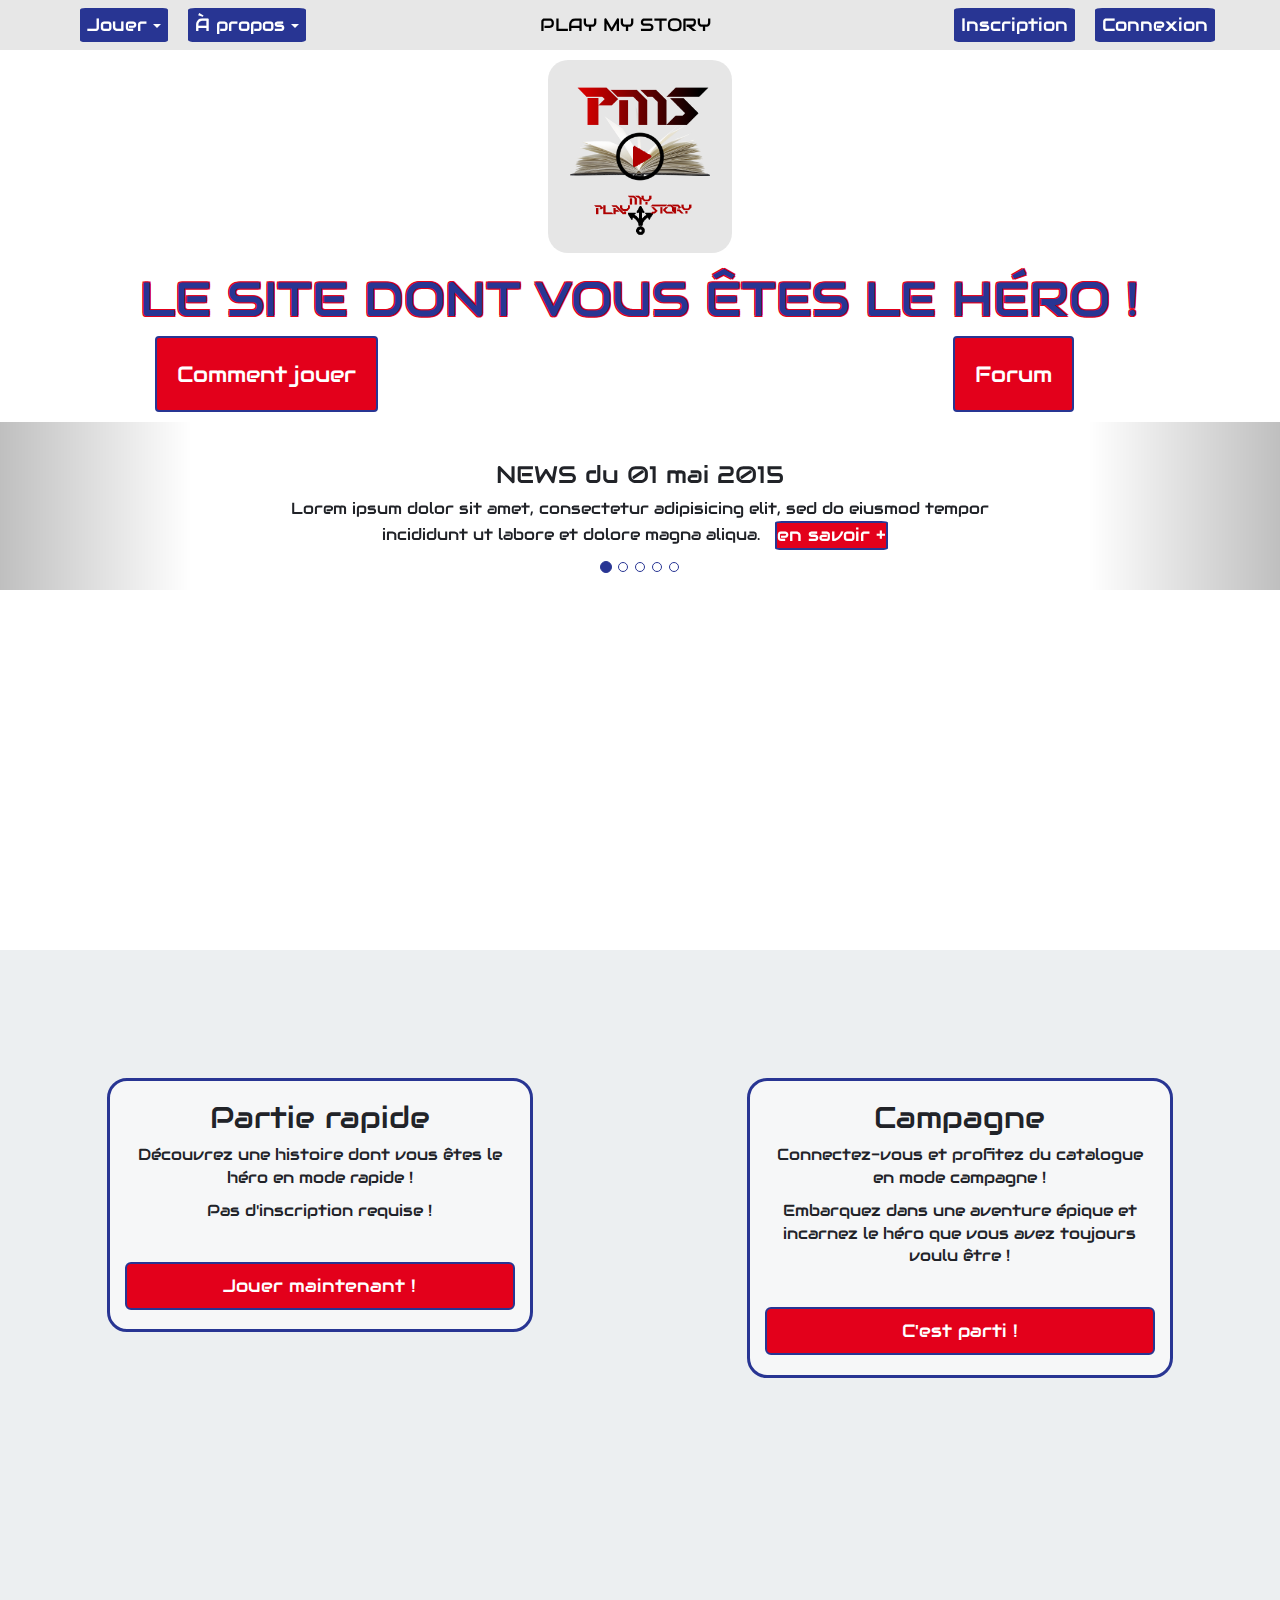
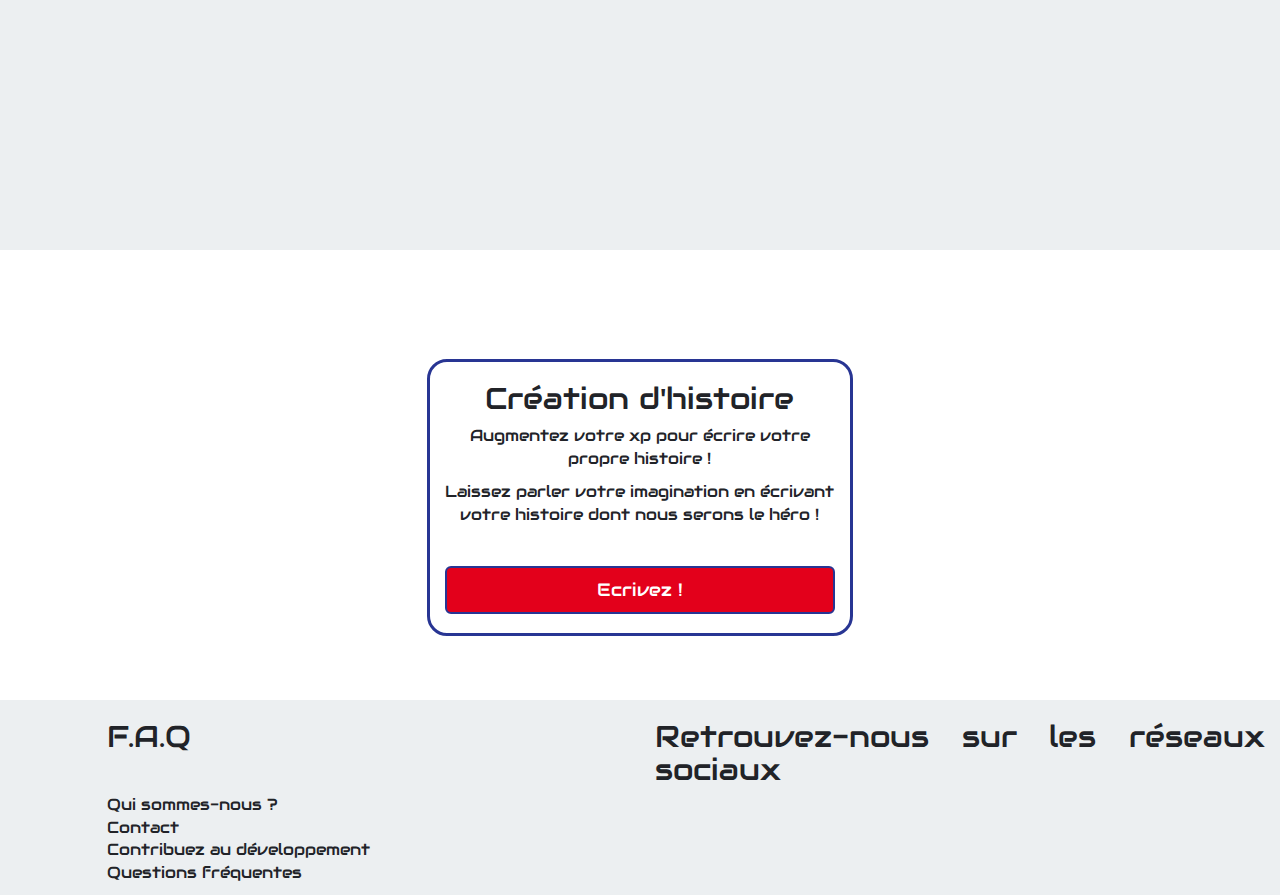
==== commit 196d9e69: "Merge pull request #47 from Playmystory/caroline" ====
--- a/index.html
+++ b/index.html
@@ -69,11 +69,11 @@
               <a class="btn btn-general dropdown-toggle" role="button" data-toggle="dropdown">À propos
                <span class="caret"></span></a>
               <ul id="navdropd2" class="dropdown-menu">
-                <li><a href="#about" class="btn btn-general" role="button">Qui sommes-nous ?</a></li>
-                <li><a href="#contact" class="btn btn-general" role="button">Contactez-nous</a></li>
-                <li><a href="#come" class="btn btn-general" role="button">Rejoignez-nous</a></li>
-                <li><a href="#contribuer" class="btn btn-general" role="button">Contribuez</a></li>
-                <li><a href="#questions" class="btn btn-general" role="button">FAQ</a></li>
+                <li><a href="faq-index.html?#about" class="btn btn-general" role="button">Qui sommes-nous ?</a></li>
+                <li><a href="faq-index.html?#contact" class="btn btn-general" role="button">Contactez-nous</a></li>
+                <li><a href="faq-index.html?#come" class="btn btn-general" role="button">Rejoignez-nous</a></li>
+                <li><a href="faq-index.html?#contribuer" class="btn btn-general" role="button">Contribuez</a></li>
+                <li><a href="faq-index.html?#questions" class="btn btn-general" role="button">FAQ</a></li>
               </ul>
             </li>
           </ul>
@@ -258,6 +258,7 @@
   <script src="js/plugins.js"></script>
   <script src="js/main.js"></script>
 
+
   <!-- Google Analytics: change UA-XXXXX-X to be your site's ID.
     <script>
     (function(b,o,i,l,e,r){b.GoogleAnalyticsObject=l;b[l]||(b[l]=
--- a/css/main.css
+++ b/css/main.css
@@ -90,6 +90,14 @@
 /* ==========================================================================
    Author's custom styles
    ========================================================================== */
+/*/////////////////////// GENERAL /////////////////////////////////*/
+
+    body {
+        background-color: rgba(255,255,255,0.5);
+        color:#212328;
+        font-family: 'Audiowide', cursive;
+        text-align: justify;
+    }
 
    /* NAVBAR*/
 
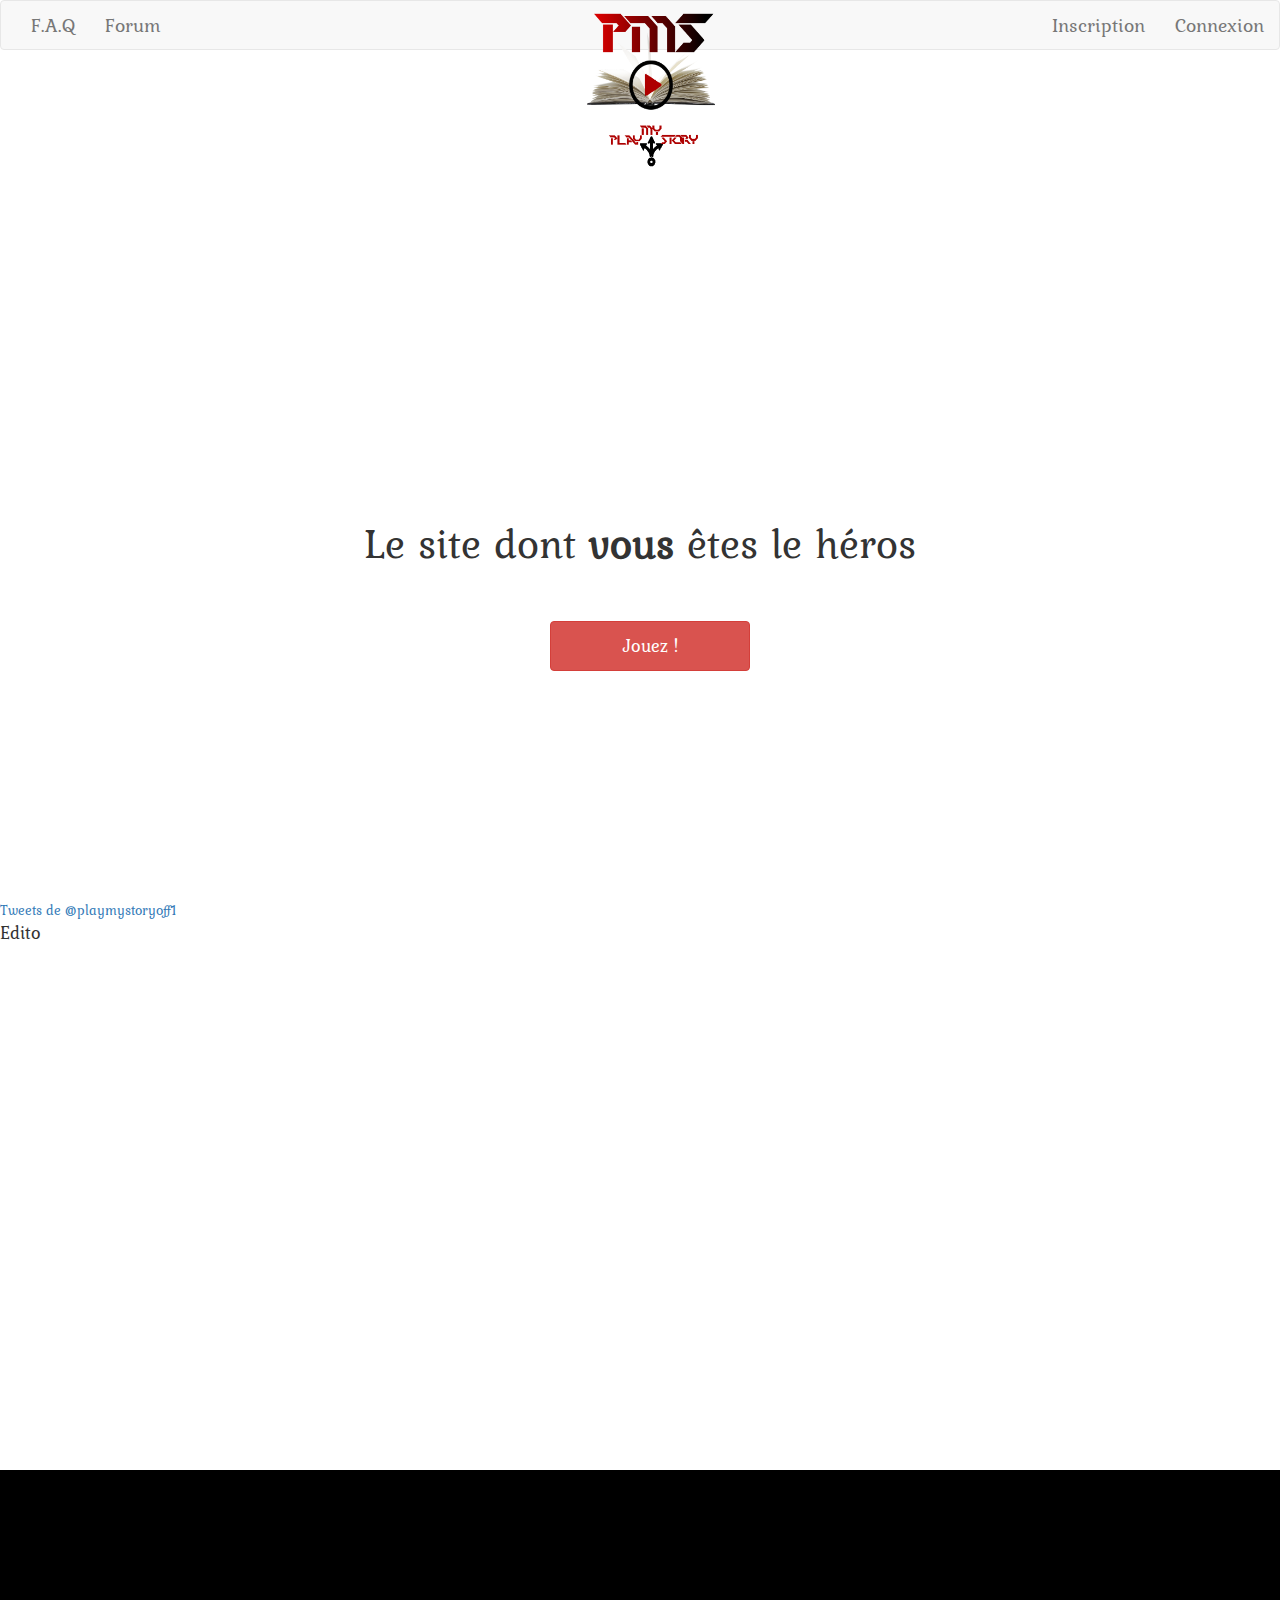
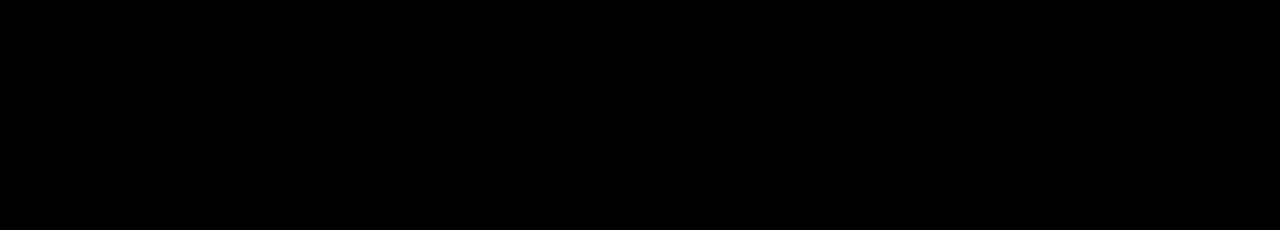
==== commit 62c07230: "new home and css" ====
--- a/index.html
+++ b/index.html
@@ -26,26 +26,19 @@
   <script src="js/vendor/modernizr-2.8.3.min.js"></script>
 
   <!-- FONTS -->
-
-  <link href="https://fonts.googleapis.com/css?family=Audiowide" rel="stylesheet" type="text/css">
+  <link href='https://fonts.googleapis.com/css?family=Kurale' rel='stylesheet' type='text/css'>
+  <!-- <link href="https://fonts.googleapis.com/css?family=Audiowide" rel="stylesheet" type="text/css"> -->
 
 </head>
 
 <body>
-  <!-- Message d'alerte demandant de mettre à jour le navigateur quand IE 8 ou inférieur -->
-  <!--[if lt IE 8]>
-      <p class="browserupgrade">You are using an <strong>outdated</strong> browser. Please <a href="http://browsehappy.com/">upgrade your browser</a> to improve your experience.</p>
-    <![endif]-->
 
-
-  <!-- Structure HTML du site web -->
-
-  <!-- NAVIGATION -->
-  <nav class="navbar navbar-inverse navbar-fixed-top">
-    <div class="container">
-      <a class="navbar-brand nav-bar-center" href="index.html">PLAY MY STORY</a>
+  <section id="home">
+    <nav class="navbar navbar-default">
+      <!-- <div class="container-fluid"> -->
+      <!-- Brand and toggle get grouped for better mobile display -->
       <div class="navbar-header">
-        <button type="button" class="navbar-toggle collapsed btn-general" data-toggle="collapse" data-target="#navbar" aria-expanded="false" aria-controls="navbar">
+        <button type="button" class="navbar-toggle collapsed" data-toggle="collapse" data-target="#bs-example-navbar-collapse-1" aria-expanded="false">
           <span class="sr-only">Toggle navigation</span>
           <span class="icon-bar"></span>
           <span class="icon-bar"></span>
@@ -53,200 +46,78 @@
         </button>
       </div>
 
-      <div class="navbar-collapse  collapse" id="navbar">
+      <!-- Collect the nav links, forms, and other content for toggling -->
+      <div class="collapse navbar-collapse" id="bs-example-navbar-collapse-1">
+        <ul class="nav navbar-nav">
+          <li><a href="#">F.A.Q</a></li>
+          <li><a href="#">Forum</a></li>
+        </ul>
 
-          <ul class="nav navbar-nav navbar-left">
-            <li id="btnplay">
-              <a class="btn btn-general dropdown-toggle" role="button" data-toggle="dropdown">Jouer
-               <span class="caret"></span></a>
-              <ul id="navdropd" class="dropdown-menu">
-                <li><a href="#toprapide" class="btn btn-general" role="button">Partie rapide</a></li>
-                <li><a href="#topcampagne" class="btn btn-general" role="button">Campagne</a></li>
-                <li><a href="#topcreation" class="btn btn-general" role="button">Creation</a></li>
-              </ul>
-            </li>
-            <li id="btnplay2">
-              <a class="btn btn-general dropdown-toggle" role="button" data-toggle="dropdown">À propos
-               <span class="caret"></span></a>
-              <ul id="navdropd2" class="dropdown-menu">
-                <li><a href="faq-index.html?#about" class="btn btn-general" role="button">Qui sommes-nous ?</a></li>
-                <li><a href="faq-index.html?#contact" class="btn btn-general" role="button">Contactez-nous</a></li>
-                <li><a href="faq-index.html?#come" class="btn btn-general" role="button">Rejoignez-nous</a></li>
-                <li><a href="faq-index.html?#contribuer" class="btn btn-general" role="button">Contribuez</a></li>
-                <li><a href="faq-index.html?#questions" class="btn btn-general" role="button">FAQ</a></li>
-              </ul>
-            </li>
-          </ul>
-
-        <ul class="nav navbar-nav navbar-right">
-          <li><a href="login.html?#subscribe" id="inscbtn" class="btn btn-general" role="button">Inscription</a></li>
-          <li><a href="login.html?#login" id="connbtn" class="btn btn-general" role="button">Connexion</a></li>
+        <ul id="navright" class="nav navbar-nav navbar-right">
+          <li><a href="#">Inscription</a></li>
+          <li><a href="#">Connexion</a></li>
         </ul>
       </div>
-      <!--/.navbar-collapse -->
-    </div>
-  </nav>
-  <!-- END NAVBAR -->
+      <!-- /.navbar-collapse -->
+      <!-- </div> -->
+      <!-- /.container-fluid -->
+    </nav>
 
-  <header class="container-fluid">
-
-
-      <div id="home">
-        <div class="row text-center">
-          <div id="logo-PMS" class="col-lg-2 col-lg-offset-5 col-md-2 col-md-offset-5 col-sm-2 col-sm-offset-1 hidden-xs">
-            <img src="img/logopms.png" class="img-responsive" alt="logo Play my story">
-          </div>
-          <div id="slogan" class="col-lg-10 col-lg-offset-1 col-md-10 col-md-offset-1 col-sm-7 col-sm-offset-1">
-            <h1>LE SITE DONT VOUS ÊTES LE HÉRO !</h1>
-          </div>
-
-          <!--HEADER BUTTONS -->
-          <div id="howplaylink" class="col-lg-3 col-lg-offset-1 col-md-4 col-md-offset-1 col-sm-3 col-sm-offset-3 col-xs-12">
-            <a href="partierapide.html?#tuto" class="btn btnperso btn-extensed hpl" role="button">Comment jouer</a>
-          </div>
-
-          <div id="forumlink" class="col-lg-3 col-lg-offset-4 col-md-4 col-md-offset-2 col-sm-3 col-sm-offset-1 col-xs-12">
-            <a href="#synthaxe" class="btn btnperso btn-extensed fl" role="button">Forum</a>
-          </div>
-          <!--end header buttons-->
-
-
-          <!--NEWS CAROUSSEL -->
-          <div id="newscarousel" class="carousel slide col-lg-12 col-md-12 col-sm-12 hidden-xs" data-ride="carousel">
-            <!-- Indicators -->
-            <ol class="carousel-indicators">
-              <li data-target="#newscaroussel" data-slide-to="0" class="active"></li>
-              <li data-target="#newscarousel" data-slide-to="1"></li>
-              <li data-target="#newscarousel" data-slide-to="2"></li>
-              <li data-target="#newscarousel" data-slide-to="3"></li>
-              <li data-target="#newscarousel" data-slide-to="4"></li>
-            </ol>
-
-            <!-- Wrapper for slides -->
-            <div class="carousel-inner" role="listbox">
-              <div class="item active">
-                <h3>NEWS du 01 mai 2015</h3>
-                <p>
-                  Lorem ipsum dolor sit amet, consectetur adipisicing elit, sed do eiusmod tempor incididunt ut labore et dolore magna aliqua.
-                  <a href="#" class="btn btn-general" role="button">en savoir +</a>
-                </p>
-              </div>
-
-              <div class="item">
-                <h3>NEWS du 01 avr. 2015</h3>
-                <p>
-                  Lorem ipsum dolor sit amet, consectetur adipisicing elit, sed do eiusmod tempor incididunt ut labore et dolore magna aliqua.
-                  <a href="#" class="btn btn-general" role="button">en savoir +</a>
-                </p>
-              </div>
-
-              <div class="item">
-                <h3>NEWS du 01 mar. 2015</h3>
-                <p>
-                  Lorem ipsum dolor sit amet, consectetur adipisicing elit, sed do eiusmod tempor incididunt ut labore et dolore magna aliqua.
-                  <a href="#" class="btn btn-general" role="button">en savoir +</a>
-                </p>
-              </div>
-
-              <div class="item">
-                <h3>NEWS du 01 fev. 2015</h3>
-                <p>
-                  Lorem ipsum dolor sit amet, consectetur adipisicing elit, sed do eiusmod tempor incididunt ut labore et dolore magna aliqua.
-                  <a href="#" class="btn btn-general" role="button">en savoir +</a>
-                </p>
-              </div>
-
-              <div class="item">
-                <h3>NEWS du 01 jan. 2015</h3>
-                <p>
-                  Lorem ipsum dolor sit amet, consectetur adipisicing elit, sed do eiusmod tempor incididunt ut labore et dolore magna aliqua.
-                  <a href="#" class="btn btn-general" role="button">en savoir +</a>
-                </p>
-              </div>
-            </div>
-
-            <!-- Left and right controls -->
-            <a class="left carousel-control" href="#newscarousel" role="button" data-slide="prev">
-              <span class="glyphicon glyphicon-chevron-left" aria-hidden="true"></span>
-              <span class="sr-only">Previous</span>
-            </a>
-            <a class="right carousel-control" href="#newscarousel" role="button" data-slide="next">
-              <span class="glyphicon glyphicon-chevron-right" aria-hidden="true"></span>
-              <span class="sr-only">Next</span>
-            </a>
-          </div>
-          <!-- END CAROUSSEL -->
-        </div>
-        <!-- END CENTER HEADER -->
-      </div>
-      <!--END HOME  row-->
-
-
-  </header>
-
-
-  <!-- Structure HTML du site web -->
-  <section class="parties">
-    <div class="container-fluid rapide row" id="topparties">
-        <div class="col-lg-4 col-lg-offset-1 text-center" id="rapide">
-          <h2>Partie rapide</h2>
-          <p>Découvrez une histoire dont vous êtes le héro en mode rapide !</p>
-          <p>Pas d'inscription requise !</p>
-          <a href="partierapide.html" role="button" class="btn btnperso btn-lg" id="partierapide">Jouer maintenant !</a>
-        </div>
-
-        <div class="col-lg-4 col-lg-offset-2 text-center" id="campagne">
-          <h2>Campagne</h2>
-          <p>Connectez-vous et profitez du catalogue en mode campagne !</p>
-          <p>Embarquez dans une aventure épique et incarnez le héro que vous avez toujours voulu être !</p>
-          <a href="#" role="button" class="btn btnperso btn-lg" id="partiecampagne">C'est parti !</a>
-        </div>
-        </div>
-  </section>
-
-  <section class="creation" id="topcreation">
     <div class="container-fluid">
 
       <div class="row">
-        <div class="col-lg-4 col-lg-offset-4 text-center" id="creation">
-          <h2>Création d'histoire</h2>
-          <p>Augmentez votre xp pour écrire votre propre histoire !</p>
-          <p>Laissez parler votre imagination en écrivant votre histoire dont nous serons le héro !</p>
-          <a href="#" role="button" class="btn btnperso btn-lg" id="partiecreation">Ecrivez !</a>
+        <div class="logo">
+          <img class="img-responsive" id="logo" src="img/logopms.png" alt="logo" />
         </div>
       </div>
 
+      <div class="row">
+        <iframe id="video" width="560" height="315" src="https://www.youtube.com/embed/yDQgEiayl4Q" frameborder="0" allowfullscreen></iframe>
+      </div>
+
+
+      <div class="row">
+        <div class="text-center" id="titrehome">
+          <p>Le site dont <b>vous</b> êtes le héros</p>
+        </div>
+      </div>
+
+      <div class="row">
+        <button id="jouez" type="button" class="btn btn-danger">Jouez !</button>
+      </div>
+
     </div>
+
   </section>
 
-  <footer>
+  <section id="infos">
     <div class="container-fluid">
       <div class="row">
-        <div class="col-lg-6 col-md-4">
-          <h2 id="faq">F.A.Q</h2>
-          <ul class="list-unstyled">
-            <li><a href="faq-index.html?#who">Qui sommes-nous ?</a></li>
-            <li><a href="faq-index.html?#contact">Contact</a></li>
-            <li><a href="faq-index.html?#contribuer">Contribuez au développement</a></li>
-            <li><a href="faq-index.html?#questions">Questions fréquentes</a></li>
-          </ul>
-        </div>
-
-        <div class="col-lg-6 col-md-4">
-          <h2 id="reseaux">Retrouvez-nous sur les réseaux sociaux</h2>
-          <a href="#"><i id="facebook" class="fa fa-facebook-official fa-3x"></i></a>
-          <a href="#"><i id="twitter" class="fa fa-twitter fa-3x"></i></a>
-          <a href="#"><i id="google" class="fa fa-google-plus fa-3x"></i></a>
-        </div>
-      </div>
-    </div>
-  </footer>
+        <a class="twitter-timeline" href="https://twitter.com/playmystoryoff1" data-widget-id="693081656752783360">Tweets de @playmystoryoff1</a>
+        <script>
+          ! function(d, s, id) {
+            var js, fjs = d.getElementsByTagName(s)[0],
+              p = /^http:/.test(d.location) ? 'http' : 'https';
+            if (!d.getElementById(id)) {
+              js = d.createElement(s);
+              js.id = id;
+              js.src = p + "://platform.twitter.com/widgets.js";
+              fjs.parentNode.insertBefore(js, fjs);
+            }
+          }(document, "script", "twitter-wjs");
+        </script>
 
 
+        <p id="news">Edito</p>
+      </div>
 
+      <div class="row" id="footer">
 
+      </div>
 
+    </div>
 
+  </section>
 
 
   <!-- Librairies et initialisations JS -->
@@ -257,7 +128,7 @@
   <script src="js/bootstrap.js"></script>
   <script src="js/plugins.js"></script>
   <script src="js/main.js"></script>
-
+  <!-- <script src="js/gameplay.js"></script> -->
 
   <!-- Google Analytics: change UA-XXXXX-X to be your site's ID.
     <script>
--- a/css/main.css
+++ b/css/main.css
@@ -87,343 +87,69 @@
   padding: 0.2em 0;
 }
 
-/* ==========================================================================
-   Author's custom styles
-   ========================================================================== */
-/*/////////////////////// GENERAL /////////////////////////////////*/
-
-    body {
-        background-color: rgba(255,255,255,0.5);
-        color:#212328;
-        font-family: 'Audiowide', cursive;
-        text-align: justify;
-    }
-
-   /* NAVBAR*/
-
-   .navbar-brand {
-     position: absolute;
-     width: 100%;
-     left: 0;
-     top: 0;
-     text-align: center;
-     font-family: 'Audiowide', cursive;
-     color: rgb(0, 0, 0) !important;
-     margin: auto;
-   }
-
-   .navbar-inverse {
-     background-color: rgba(215, 215, 215, 0.6) !important;
-     background-image: none !important;
-     border: none !important;
-   }
-   #navdropd {
-     background-color: rgba(215, 215, 215, 0.6) !important;
-   }
-    #navdropd > li > a:hover {
-      background-image: none;
-      background-color: #9d9d9d !important;
-    }
-
-   nav li a {
-     padding: 5px !important;
-     margin-top: 8px !important;
-   }
-   .btn-general {
-     background-color: #283593 !important;
-     color: #fff !important;
-     border: 2px solid #283593 !important;
-     border-radius: 6%;
-     margin-left: 10px;
-     margin-right: 10px;
-     margin-top: 10px;
-     padding: 5px 0;
-     font-size: 1.1em;
-     font-family: 'Audiowide', cursive;
-   }
-   .btn-general:hover {
-     background-color: #9d9d9d !important;
-     color: #fff !important;
-     border: 2px solid #eceff1 !important;
-     margin-left: 15px;
-   }
-   .btn-extensed {
-     padding: 20px;
-     font-size: 1.4em
-   }
-
-    .navbar-inverse .navbar-nav > .open > a, .navbar-inverse .navbar-nav > .active > a {
-     background-color: #9d9d9d !important;
-     background-image: none;
-   }
-   .navbar-header button {
-     background-color: #283593;
-   }
-   .navbar-inverse .navbar-toggle .icon-bar{
-     background-color: #000000 !important;
-   }
-   .navbar-header .navbar-toggle {
-   padding: 10px 10px;
-   margin-top: 5px;
-   }
-
-   /*HEADER CONTENT*/
-
-   /*-------HEADER-----------*/
-
-   .container-fluid {
-     padding: 0;
-   }
-
-   #home {
-       height: 100vh;
-     margin-top: 50px;
-     margin-left: 0;
-     margin-right: 0;
-     overflow: hidden;
-     padding-bottom: 50px;
-
-   }
-
-
-   /*HEADER CONTENT*/
-
-   #home .row {
-     width: 100%;
-     margin: 0;
-
-   }
-   #logo-PMS img {
-     margin-top: 10px;
-     background-color: rgba(220, 220, 220, 0.7);
-     border-radius: 20px;
-     padding: 0 10px;
-   }
-   #slogan h1 {
-     font-size: 3em;
-     color:#283593 !important;
-     text-shadow: #E3001B 1px 1px, #E3001B -1px 1px, #E3001B -1px -1px, #E3001B 1px -1px;
-   }
-
-
-   /*CAROUSSEL NEWS*/
-
-   #newscarousel {
-     margin-top: 10px;
-     margin-bottom: 30px;
-   }
-   #newscarousel .item {
-     background-color: rgba(255, 255, 255, 0.5);
-     border-radius: 20px;
-     margin: 10px 10%;
-     padding: 10px 10% 20px 10%;
-   }
-   .carousel-inner {
-     color: #212328;
-   }
-   .carousel-inner h3 {
-     font-family: 'Audiowide', cursive;
-   }
-   .carousel-inner .btn-general{
-       background-color:#E3001B !important;
-     margin-top: 0;
-     padding: 0;
-   }
-   .carousel-indicators {
-     bottom: 0;
-   }
-   .carousel-indicators li {
-     border: 1px solid #283593;
-   }
-   .carousel-indicators .active {
-     background-color: #283593;
-   }
-
-   /*END NEWS CAROUSEL*/
-   /*END CONTENT */
-
-
-   /*Style de la police*/
-.row {
-  margin-left: 0px;
-  margin-right: 0px;
-}
-
-   body {
-     font-family: 'Audiowide', cursive;
-     font-size: 100%;
-   }
-
-   #topparties {
-   height: 100%;
-   }
-
-    #topcreation {
-     height: 100%;
-   }
-
-
-   /*taille, image de fond et position de la section parties*/
-   .parties {
-       background-color:#eceff1;
-       display:inline-block;
-       background-position: center;
-       background-size:cover;
-       padding-top:5%;
-       padding-bottom:5%;
-       height : 100vh;
-      }
-
-   @media all and (max-width:480px) {
-     .rapide {
-       background-position: -400px 0 ;
-     }
-     .campagne {
-       background-position: -200px 0;
-     }
-     .creation {
-       background-position: -200px;
-     }
-   }
-
-   /*Couleur des boutons*/
-   .btnperso {
-     background-color: #E3001B !important;
-     color: #fff !important;
-     border: 2px solid #283593 !important;
-      font-family: 'Audiowide', cursive;
-   }
-
-   /*Position du bouton*/
-   #partierapide {
-   margin: auto;
-   display: block;
-   margin-top: 10%;
-   margin-bottom: 5%;
-   }
-
-   /*Hover du bouton partie rapide*/
-   #partierapide:hover {
-     color:white !important;
-     background-color:#9d9d9d !important;
-     border: 2px solid white !important;
-   }
-
-   /* bordure, position et couleur de fond du bloc partie rapide*/
-   #rapide {
-     border:solid 3px #283593;
-     border-radius: 20px;
-     margin-top: 5%;
-     background-color:rgba(255,255,255,0.5);
-
-   }
-
-   /*bordure, position et couleur de fond du bloc partie campagne*/
-   #campagne {
-     border:solid 3px #283593;
-     border-radius: 20px;
-     margin-top: 5%;
-     background-color:rgba(255,255,255,0.5);
-   }
-
-   /*Position du bouton*/
-   #partiecampagne {
-     margin: auto;
-     display: block;
-     margin-top: 10%;
-     margin-bottom: 5%;
-   }
-
-   /*Hover du bouton partie campagne*/
-   #partiecampagne:hover {
-     color: white !important;
-     background-color:#9d9d9d !important;
-     border: 2px solid white !important;
-   }
-
-/*taille, image de fond et position de la section partie création*/
-.creation {
-  height : 100vh;
-  background-color:rgba(255,255,255,0.5);
-  background-position: center;
-  background-size: cover;
-  padding-top:5%;
-  padding-bottom:5%;
-}
-
-#creation {
-  border:solid 3px #283593;
-  border-radius: 20px;
+/* ==========================================================================*/
+/*Home*/
+
+body {
+  font-family: 'Kurale', serif;
+}
+
+#home {
+  height: 100vh;
+}
+
+.navbar {
+  height : 50px;
+  display: block;
+  z-index : 1;
+  font-size: 1.4em;
+}
+
+
+#logo {
+  height: 200px;
+  width: 150px;
+  margin-left: 45%;
+  margin-top : -85px;
+  position: absolute;
+  z-index: 1999;
+}
+
+
+#video {
+  margin-top: 8%;
+  margin-left: 32%;
+}
+
+#titrehome {
+  margin-top: 2%;
+  font-size: 3em;
+}
+
+#jouez {
+  margin-left: 43%;
   margin-top: 3%;
-  background-color:rgba(255,255,255,0.5);
-}
-
-#partiecreation {
-  margin: auto;
-  display: block;
-  margin-top: 10%;
-  margin-bottom: 5%;
-}
-
-#partiecreation:hover {
-  color: white !important;
-  background-color:#9d9d9d !important;
-  border: 2px solid white !important;
-}
-
-   /*Couleur de fond du footer*/
-   footer {
-     background-color: #eceff1;
-      font-family: 'Audiowide', cursive;
-   }
-
-   /*Position de la FAQ*/
-   #faq {
-     padding-bottom: 5%;
-     margin-left: 15%;
-   }
-
-   /*Position de la liste de la FAQ*/
-   footer li {
-     margin-left: 15%;
-   }
-
-   footer li a {
-     color:#212328;
-   }
-
-   /*hover de la liste de la FAQ*/
-   footer li a:hover {
-     color:#283593 !important;
-     text-decoration: none;
-   }
-
-   /*Position du titre réseaux sociaux*/
-   #reseaux {
-     padding-bottom: 5%;
-   }
-
-   /*Position et couleur des fafa réseaux sociaux*/
-   #facebook, #twitter, #google {
-     margin-left: 15%;
-     color:#212328;
-   }
-
-   #facebook:hover{
-     color:#283593 !important;
-   }
-
-   #twitter:hover{
-     color:#283593 !important;
-   }
-
-     #google:hover{
-     color:#283593 !important;
-   }
-
-
-
-
+  width: 200px;
+  height: 50px;
+  font-size: 1.3em;
+}
+
+/*section2*/
+
+#infos {
+  height: 100vh;
+}
+
+#news {
+  height : 60vh;
+  font-size: 1.3em;
+}
+
+#footer {
+  height : 40vh;
+  background-color: black;
+  color : white;
+}
 /* ==========================================================================
    Helper classes
    ========================================================================== */
